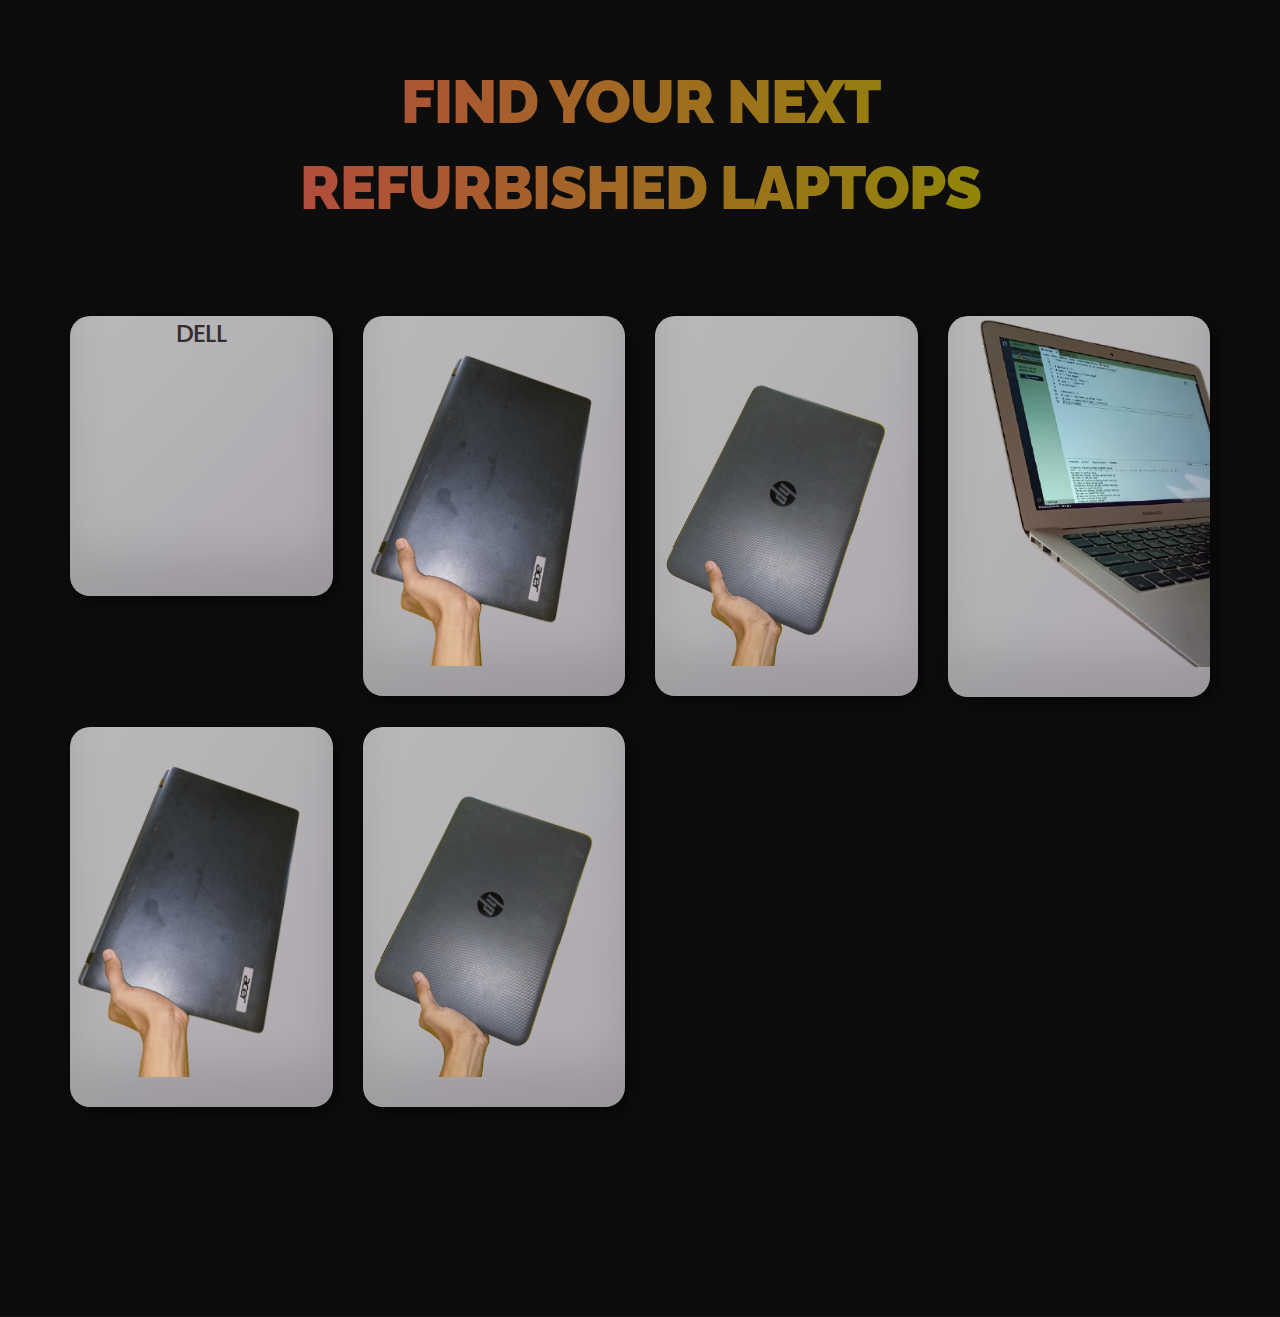
==== product catalog.html @ 1aa27f63 "product listed" ====
<!DOCTYPE html>
<html lang="en">

<head>
    <meta charset="UTF-8">
    <title>REFURBISHED LAPTOPS</title>
    <meta http-equiv="X-UA-Compatible" content="IE=edge">
    <!--enable mobile device-->
    <meta name="viewport" content="width=device-width, initial-scale=1">
    <!--fontawesome css-->
    <link rel="stylesheet" href="css/font-awesome.min.css">
    <!--bootstrap css-->
    <link rel="stylesheet" href="css/bootstrap.min.css">
    <!--animate css-->
    <link rel="stylesheet" href="css/animate-wow.css">
    <!--main css-->
    <link rel="stylesheet" href="css/productstyle.css">
    <link rel="stylesheet" href="css/style.css">
    <!--responsive css-->
    <link rel="stylesheet" href="css/responsive.css">
</head>

<body>

    <div class="page-content-product">
        <div class="main-product">
            <div class="container">
                <div class="row clearfix">
                    <div class="find-box">
                        <h1> FIND YOUR NEXT <br> REFURBISHED LAPTOPS</h1>
                    </div>
                </div>
                <div class="row clearfix">
                    <div class="col-lg-3 col-sm-6 col-md-3">
                        <a href="product1.html">
                            <div class="box-img">
                                <h2>DELL </h2>
                                <img src="images/Laptops/haseeb/thumbnail.jpg" alt="" />
                            </div>
                        </a>
                    </div>
                    <div class="col-lg-3 col-sm-6 col-md-3">
                        <a href="product2.html">
                            <div class="box-img">

                                <img src="images/Laptops/acer (1).png" alt="" />
                            </div>
                        </a>
                    </div>
                    <div class="col-lg-3 col-sm-6 col-md-3">
                        <a href="product3.html">
                            <div class="box-img">

                                <img src="images/Laptops/hp_flat .png" alt="" />
                            </div>
                        </a>
                    </div>
                    <div class="col-lg-3 col-sm-6 col-md-3">
                        <a href="product4.html">
                            <div class="box-img">

                                <img src="images/Laptops/mac/macthumbnail.png" alt="" />
                            </div>
                        </a>
                    </div>
                    <div class="col-lg-3 col-sm-6 col-md-3">
                        <a href="product5.html">
                            <div class="box-img">

                                <img src="images/Laptops/acer (1).png" alt="" />
                            </div>
                        </a>
                    </div>
                    <div class="col-lg-3 col-sm-6 col-md-3">
                        <a href="product6.html">
                            <div class="box-img">

                                <img src="images/Laptops/hp_flat .png" alt="" />
                            </div>
                        </a>
                    </div>



                </div>
            </div>
        </div>
    </div>

    <!--main js-->
    <script src="js/jquery-1.12.4.min.js"></script>
    <!--bootstrap js-->
    <script src="js/bootstrap.min.js"></script>
    <script src="js/bootstrap-select.min.js"></script>
    <script src="js/slick.min.js"></script>
    <script src="js/wow.min.js"></script>
    <!--custom js-->
    <script src="js/custom.js"></script>
</body>

</html>
---- css/productstyle.css ----
/*-------------------------------------------------------------------------------------- 
	Theme Name: Chamb - Responsive E-commerce HTML5 Template 
---------------------------------------------------------------------------------------- 
    
	1. IMPORT FILES
	2. BASE CSS 
	3. HEADER
	   - Logo
	   - Search Bar
	4. PAGE CONTENT PRODUCT 
	5. SECTION
	   - Products Exciting
	   - Start Free
	6. PRODUCT
	7. FOOTER
	   - Copyright
	8. INNER PAGE   
	   - How it Works
	   - About Us
	   - Terms Page
	   - Cooming Soon
	   - Category
	   - Profile
	   - Pricing
	   - Product Page
	   - New Layout css
	
--------------------------------------------------------------------------------------*/

/*------------------------------------------------------------- 
	1. IMPORT FILES
-------------------------------------------------------------*/

@import url('https://fonts.googleapis.com/css?family=Raleway:100,100i,200,200i,300,300i,400,400i,500,500i,600,600i,700,700i,800,800i,900,900i');

/**-- font-family: 'Raleway', sans-serif; --**/


/*------------------------------------------------------------- 
	2. BASE CSS 
-------------------------------------------------------------*/


body {
	font-family: 'Raleway', sans-serif;
	font-weight: 400;
	margin: 0px;
	overflow-x: hidden;
	padding: 0px;
}


h1,
h2,
h3,
h4,
h5 {
	margin: 0
}

h1,
h2,
h3,
h4,
h5,
h6 {
	margin: 0px;
	padding: 0px;
}

ul,
ol {
	list-style: none;
	margin: 0px;
	padding: 0px;
}

a,
a:hover,
a:focus {
	-webkit-text-decoration: none;
	-moz-text-decoration: none;
	-ms-text-decoration: none;
	-o-text-decoration: none;
	text-decoration: none;
	transition: ease all 0.5s;
}

img {
	max-width: 100%;
	height: auto;
}

input,
textarea {
	outline: none;
	border: none;
	resize: none;
}


/*------------------------------------------------------------- 
	2. HEADER 
-------------------------------------------------------------*/



/*== Logo ==*/




/*------------------------------------------------------------- 
	4. PAGE CONTENT PRODUCT
-------------------------------------------------------------*/



.main-product {
	
	
	
	background-image:linear-gradient(to bottom right, #0e0d0d, #0c0c0c);
	
	padding-bottom: 180px;
	background-position: center center;
}

.find-box {
	max-width: 780px;
	margin: 0 auto;
	width: 100%;
	padding: 60px 0px 45px 0px;
}

.find-box h1 {
	font-family: 'Raleway', sans-serif;
	font-weight: 900;
	background: linear-gradient(to right, #FB6356 0%, #c4c002 100%);
	-webkit-background-clip: text;
	-webkit-text-fill-color: transparent;
	font-size: 60px;
	text-align:center;
	padding-bottom: 10px;
	opacity:70%;
	
	
}





.form-sh input {
	background: none;
	border: none;
	border-bottom: 1px solid #ffffff;
	width: 100%;
	min-height: 55px;
	color: #fff;
	font-size: 22px;
	font-weight: 300;
}

.form-sh input::-webkit-input-placeholder {
	/* Chrome */
	color: #ffffff;
}

.form-sh input:-ms-input-placeholder {
	/* IE 10+ */
	color: #ffffff;
}

.form-sh input::-moz-placeholder {
	/* Firefox 19+ */
	color: #ffffff;
	opacity: 1;
}

.form-sh input:-moz-placeholder {
	/* Firefox 4 - 18 */
	color: #ffffff;
	opacity: 1;
}

.form-sh .bootstrap-select:not([class*="col-"]):not([class*="form-control"]):not(.input-group-btn) {
	width: 100%;
}

.form-sh .btn-default {
	background-color: transparent;
	border: none;
	border-bottom: 1px solid #fff;
	border-radius: 0px;
	color: #fff;
	font-size: 22px;
	font-weight: 300;
	min-height: 55px;
}

.form-sh .open>.dropdown-toggle.btn-default:hover {
	background-color: transparent;
	color: #ffffff;
}

.form-sh .bootstrap-select .dropdown-toggle:focus {
	border: none;
	border-bottom: 1px solid #fff;
	outline: none !important;
}

.btn-group.open .dropdown-toggle {
	box-shadow: none;
}

.form-sh .btn-default.active,
.form-sh .btn-default:active,
.form-sh .open>.dropdown-toggle.btn-default {
	background-color: transparent;
	color: #fff;
}

.form-sh .dropup .dropdown-menu,
.form-sh .navbar-fixed-bottom .dropdown .dropdown-menu {
	margin: 0px;
	border-radius: 0px;
}

.form-sh .dropdown-menu {
	margin: 0px;
	border-radius: 0px;
}

.form-sh a.btn {
	background: #1d99ff;
	color: #ffffff;
	min-height: 55px;
	width: 100%;
	line-height: 38px;
	font-size: 22px;
	font-weight: 500;
	border-radius: 3px;
}

.form-sh a.btn:hover {
	color: #fff;
	background-color: #007dea;
	border-color: #0077e0;
}

.form-sh .bootstrap-select.btn-group .dropdown-menu {
	background: #09294c;
	padding: 0px;
}

.form-sh .bootstrap-select.btn-group .dropdown-menu li a {
	color: #fff;
	padding: 10px 15px;
}

.form-sh .bootstrap-select.btn-group .dropdown-menu li a:hover,
.form-sh .bootstrap-select.btn-group .dropdown-menu li a:focus {
	background: #1d99ff;
}

.product-sh p {
	clear: both;
	margin: 0px;
	text-align: center;
	padding-top: 30px;
	color: #ddd;
	font-size: 16px;
}

.product-sh p a {
	color: #007dea;
}

.product-sh p a:hover,
.product-sh p a:focus {
	color: #007dea;
}

.box-img {
	background-image:linear-gradient(to bottom right, #b9b9b9, #ada8af );
	text-align: center;
	padding-bottom: 30px;
	min-height: 280px;
	margin-bottom: 30px;
	position: relative;
	border-radius: 20px;
	transition: ease all 0.5s;
	box-shadow:  inset 0 -3em 3em rgba(0,0,0,0.1),
	
	0.3em 0.3em 1em rgba(0,0,0,0.5);
	
}

.box-img h4 {
	color: #fff;
	padding-top: 35px;
	padding-bottom: 30px;
	font-size: 30px;
	font-weight: 500;
	transition: all 0.3s ease 0s;
	letter-spacing: 0px;
}

.box-img:hover {
	cursor: pointer;
	transform: scale(1.09);
	background: #ffffff;
}

.food {
	position: absolute;
	right: 0px;
	top: 40%;
}

.categories_link {
	text-align: center;
	clear: both;
}

.categories_link a {
	color: #fff;
	font-size: 22px;
	font-weight: 300;
}

.categories_link a:hover {
	color: #1d99ff;
}

/*------------------------------------------------------------- 
	5. SECTION
-------------------------------------------------------------*/

/*-- Products Exciting --*/




/*------------------------------------------------------------- 
	6. PRODUCT
-------------------------------------------------------------*/

.products {
	padding: 40px 0px 60px 0px;
	background: #fff;
	position: relative;
}



.main-products h2 {
	font-weight: 700;
	font-family: 'Raleway', sans-serif;
	color: #09294c;
	
	font-size: 14px;
	text-align: center;
}

.slick-slide {
	-webkit-transform: scale(1);
	transform: scale(1);
	-webkit-transition: 0.3s ease-in-out all;
	transition: 0.3s ease-in-out all;
}

.switch {
	background: #000;
}

.slider {
	margin: 0 auto;
	position: relative;
}

.prod-box {
	border: 1px solid #e7e7e7;
	background: #fff;
	padding: 12px;
	margin: 0px 15px;
}

.prod-i img {
	width: 100%;
}

.left-ti {
	float: left;
}

.dit-t {
	padding: 7px 0px;
}

.dit-t h4 {
	font-size: 15px;
	font-family: 'Raleway', sans-serif;
	font-weight: 600;
	color: #333333;
	margin-bottom: 3px;
	margin-top: 3px;
}

.dit-t p {
	font-size: 12px;
	font-family: 'Raleway', sans-serif;
	font-weight: 300;
	color: #acacac;
	margin: 0px;
}

.dit-t p span {
	color: #2da0ff;
}

.dit-t a {
	background: #ffffff;
	border: 1px solid #ccd4da;
	border-radius: 2px;
	color: #09294c;
	font-size: 13px;
	font-family: 'Raleway', sans-serif;
	font-weight: 700;
	float: right;
	padding: 6px 15px;
}

.dit-btn a {
	background: #ffffff;
	border: 1px solid #ccd4da;
	border-radius: 2px;
	color: #a5a5a5;
	font-size: 11px;
	font-family: 'Raleway', sans-serif;
	font-weight: 300;
	padding: 6px 15px;
}

.dit-btn a:hover {
	color: #1c95fd;
}

.wis {
	float: left;
}

.thi {
	float: right;
}

.dit-btn {
	padding-top: 10px;
}

.dit-btn a i {
	padding-right: 6px;
}

.product-slidr .slider .slick-prev {
	display: none;
}

.product-slidr .slider .slick-next {
	display: none;
}

/*------------------------------------------------------------- 
	7. FOOTER
-------------------------------------------------------------*/


/*-- Copyright --*/

/*------------------------------------------------------------- 
	8. INNER PAGE 
-------------------------------------------------------------*/



/*-- Category --*/

.furniture-box {
	background: #f4f9fd;
}

.furniture-main h2 {
	color: #333333;
	font-size: 31px;
	font-weight: 400;
	padding: 20px 0px;
	padding-left: 15px;
}



.furniture-left h3 {
	font-size: 11px;
	color: #333333;
	font-weight: 700;
	text-transform: uppercase;
	padding-bottom: 25px;
}

.furniture-right {
	margin-top: 15px;
}

.furniture-right h3 {
	font-size: 14px;
	color: #fff;
	font-weight: 500;
	text-transform: none;
	padding: 15px 25px;
	margin-bottom: 10px;
	box-shadow: 0 6px 10px -5px rgba(0, 0, 0, 0.1);
	background: #09294c;
}

.by-box .ui-state-default,
.by-box .ui-widget-content .ui-state-default,
.by-box .ui-widget-header .ui-state-default,
.by-box .ui-button,
html .ui-button.ui-state-disabled:hover,
html .ui-button.ui-state-disabled:active {
	background: #09294c;
	border: 1px solid #09294c;
	border-radius: 50%;
}

.by-box .ui-slider-horizontal .ui-slider-range {
	background: #123a67;
}

.by-box .ui-widget.ui-widget-content {
	background: #ffffff;
	-webkit-box-shadow: 0 0px 8px 3px rgba(0, 0, 0, 0.1);
	box-shadow: 0 0px 8px 3px rgba(0, 0, 0, 0.1);
	border: none;
	border-radius: 25px;
}

.by-box h5 {
	font-size: 13px;
	color: #333;
	padding-bottom: 15px;
}

.by-box p {
	color: #7a7a7b;
	padding: 5px 0px;
	margin: 0px;
}

.by-box p input {
	width: 100%;
	text-align: center;
	padding: 10px 0;
}


.by-com h5 {
	font-size: 13px;
	color: #333;
	padding-bottom: 15px;
}

.list-b {
	background: #ffffff;
	-webkit-box-shadow: 0 6px 10px -5px rgba(0, 0, 0, 0.1);
	box-shadow: 0 6px 10px -5px rgba(0, 0, 0, 0.1);
}

#boxscroll {
	padding: 12px 10px;
	height: 280px;
	width: 100%;
	border: none;
	overflow: auto;
	margin-bottom: 20px;
}

[type="checkbox"]:not(:checked),
[type="checkbox"]:checked {
	position: absolute;
	left: -9999px;
	opacity: 0;
}

[type="checkbox"].filled-in:checked.chk-col-blue+label:after {
	border: 1px solid #dfdfdf;
	background-color: transparent;
}

[type="checkbox"]:checked.chk-col-blue+label:before {
	border-right: 2px solid #df4c18;
	border-bottom: 2px solid #df4c18;
}

[type="checkbox"].filled-in:checked+label:before {
	border-right: 2px solid #3bb076 !important;
	border-bottom: 2px solid #3bb076 !important;
}

[type="checkbox"]+label {
	padding-left: 26px;
	line-height: 28px;
	font-size: 13px;
	font-weight: normal;
	position: relative;
	font-weight: 500;
	margin: 5px 10px;
}

[type="checkbox"].filled-in:not(:checked)+label:after {
	height: 18px;
	width: 18px;
	background-color: transparent;
	border: 1px solid #999999;
	top: 0px;
	z-index: 0;
}

[type="checkbox"].filled-in:checked+label:after {
	top: 0;
	width: 18px;
	height: 18px;
	border: 2px solid #f44336;
	background-color: #f44336;
	z-index: 0;
}

[type="checkbox"].filled-in:checked+label:before {
	top: 0;
	left: 0px;
	width: 8px;
	height: 12px;
}

[type="checkbox"]:checked+label:before {
	top: -4px;
	left: -2px;
	width: 11px;
	height: 19px;
}

[type="checkbox"]:indeterminate+label:before {
	top: -11px;
	left: -12px;
	width: 10px;
	height: 22px;
	border-top: none;
	border-left: none;
	border-right: 1px solid #f44336;
	border-bottom: none;
	-webkit-transform: rotate(90deg);
	transform: rotate(90deg);
	-webkit-backface-visibility: hidden;
	backface-visibility: hidden;
	-webkit-transform-origin: 100% 100%;
	transform-origin: 100% 100%;
}

[type="checkbox"]:indeterminate:disabled+label:before {
	border-right: 2px solid rgba(0, 0, 0, 0.26);
	background-color: transparent;
}

[type="checkbox"].filled-in+label:after {
	border-radius: 2px;
}

[type="checkbox"].filled-in+label:before,
[type="checkbox"].filled-in+label:after {
	content: '';
	left: 0;
	position: absolute;
	/* .1s delay is for check animation */
	transition: border .25s, background-color .25s, width .20s .1s, height .20s .1s, top .20s .1s, left .20s .1s;
	z-index: 1;
}

[type="checkbox"].filled-in:not(:checked)+label:before {
	width: 0;
	height: 0;
	border: 3px solid transparent;
	left: 6px;
	top: 10px;
	-webkit-transform: rotateZ(37deg);
	transform: rotateZ(37deg);
	-webkit-transform-origin: 20% 40%;
	transform-origin: 100% 100%;
}

[type="checkbox"].filled-in:not(:checked)+label:after {
	height: 15px;
	width: 15px;
	background-color: transparent;
	border: 1px solid #dfdfdf;
	top: 5px;
	z-index: 0;
}

[type="checkbox"].filled-in:checked+label:before {
	top: 5px;
	left: 1px;
	width: 8px;
	height: 13px;
	border-top: 2px solid transparent;
	border-left: 2px solid transparent;
	border-right: 2px solid #3bb076;
	border-bottom: 2px solid #3bb076;
	-webkit-transform: rotateZ(37deg);
	transform: rotateZ(37deg);
	-webkit-transform-origin: 100% 100%;
	transform-origin: 100% 100%;
}

[type="checkbox"].filled-in:checked+label:after {
	top: 5px;
	width: 15px;
	height: 15px;
	border: 1px solid #f44336;
	background-color: #f44336;
	z-index: 0;
}

[type="checkbox"].filled-in.tabbed:focus+label:after {
	border-radius: 2px;
	border-color: #5a5a5a;
	background-color: rgba(0, 0, 0, 0.1);
}

[type="checkbox"].filled-in.tabbed:checked:focus+label:after {
	border-radius: 2px;
	background-color: #f44336;
	border-color: #f44336;
}

[type="checkbox"].filled-in:disabled:not(:checked)+label:before {
	background-color: transparent;
	border: 2px solid transparent;
}

[type="checkbox"].filled-in:disabled:not(:checked)+label:after {
	border-color: transparent;
	background-color: #BDBDBD;
}

[type="checkbox"].filled-in:disabled:checked+label:before {
	background-color: transparent;
}

[type="checkbox"].filled-in:disabled:checked+label:after {
	background-color: #BDBDBD;
	border-color: #BDBDBD;
}


.left-list-f .panel-title>a::before {
	display: none;
}

.left-list-f .panel-default>.panel-heading {
	background-color: transparent;
	border: none;
}

.left-list-f .panel-default {
	background: #f4f9fd;
	border: none;
	box-shadow: none;
}

.left-list-f .panel-group .panel+.panel {
	margin: 0px;
}

.left-list-f .panel-title {
	font-size: 13px;
}

.right-list-f {
	padding: 0px;
}

.right-list-f ul {
	margin: 0px;
	padding: 0px;
}

.right-list-f ul li {
	background: #ffffff;
	-webkit-box-shadow: 0 6px 10px -5px rgba(0, 0, 0, 0.1);
	box-shadow: 0 6px 10px -5px rgba(0, 0, 0, 0.1);
	padding: 10px;
	margin-bottom: 20px;
}

.right-list-f ul li a {
	color: #333;
	font-size: 15px;
}

.right-list-f ul li a img {
	margin-right: 5px;
	margin-left: 5px;
}

.furniture-middle {
	padding: 12px 0px;
}

.big-dit-b {
	background: #fff;
}

.left-big h3 {
	font-size: 13px;
	font-family: 'Raleway', sans-serif;
	font-weight: 700;
	color: #333333;
	padding-top: 12px;
}

.left-big p {
	font-size: 12px;
	font-family: 'Raleway', sans-serif;
	font-weight: 400;
	color: #acacac;
	margin: 5px 0 0 0;
	padding-bottom: 25px;
}

.left-big p span {
	color: #2da0ff;
}

.prod-btn a {
	background: #ffffff;
	border: 1px solid #ccd4da;
	border-radius: 2px;
	color: #a5a5a5;
	font-size: 12px;
	font-family: 'Raleway', sans-serif;
	font-weight: 500;
	padding: 6px 12px;
	display: inline-block;
	margin-right: 8px;
}

.prod-btn a:hover {
	color: #1c95fd;
}

.prod-btn p {
	display: inline-block;
	margin-right: 0px;
	padding-bottom: 0px;
}

.big-dit-b .col-md-6 {
	padding: 0px;
}

.tight-btn-b {
	width: 100%;
	padding: 12px 0px;
}

.tight-btn-b a {
	background: #ffffff;
	border: 1px solid #ccd4da;
	border-radius: 2px;
	color: #09294c;
	font-size: 13px;
	font-family: 'Raleway', sans-serif;
	font-weight: 700;
	float: right;
	padding: 6px 25px;
}

.tight-btn-b .view-btn {
	float: right !important;
	background: #26ca97 !important;
	border: 1px solid #1fb587 !important;
	color: #ffffff;
	margin-left: 13px;
	padding: 6px 15px;
}

.like-list {
	padding: 12px 0px;
	float: right;
}



.like-list ul li {
	float: left;
	margin-right: -6px;
	position: relative;
	z-index: 2;
}

.im-b {
	width: 28px;
	border-radius: 50%;
	border: 2px solid #fff;
}

.im-b img {
	border-radius: 50%;
}

.im-b i {
	color: #c5c6ce;
}

.like-list ul li:last-child .im-b {
	border: none;
	text-align: center;
	height: 26px;
	width: 26px;
	line-height: 26px;
}

.big-box {
	padding: 12px;
	-webkit-box-shadow: 0 6px 10px -5px rgba(0, 0, 0, 0.1);
	box-shadow: 0 6px 10px -5px rgba(0, 0, 0, 0.1);
	background: #fff;
}

.small-box-c {
	-webkit-box-shadow: 0 6px 10px -5px rgba(0, 0, 0, 0.1);
	box-shadow: 0 6px 10px -5px rgba(0, 0, 0, 0.1);
	background: #fff;
	padding: 12px;
}

.small-img-b img {
	width: 100%;
}

.cat-pd {
	padding: 20px 0px;
}

.small-box-c .prod-btn a {
	margin-right: 5px;
	padding: 6px 6px;
}

.small-box-c .prod-btn a:hover {
	color: #1c95fd;
}

.small-box-c .prod-btn p {
	color: #a5a5a5;
	font-size: 12px;
}

.small-box-c .prod-btn {
	padding-top: 15px;
}

.sk-wave {
	margin: 40px auto;
	width: 50px;
	height: 40px;
	text-align: center;
	font-size: 10px;
}

.sk-wave .sk-rect {
	background-color: #113053;
	height: 100%;
	width: 6px;
	display: inline-block;
	-webkit-animation: sk-waveStretchDelay 1.2s infinite ease-in-out;
	animation: sk-waveStretchDelay 1.2s infinite ease-in-out;
}

.sk-wave .sk-rect1 {
	-webkit-animation-delay: -1.2s;
	animation-delay: -1.2s;
}

.sk-wave .sk-rect2 {
	-webkit-animation-delay: -1.1s;
	animation-delay: -1.1s;
}

.sk-wave .sk-rect3 {
	-webkit-animation-delay: -1s;
	animation-delay: -1s;
}

.sk-wave .sk-rect4 {
	-webkit-animation-delay: -0.9s;
	animation-delay: -0.9s;
}

.sk-wave .sk-rect5 {
	-webkit-animation-delay: -0.8s;
	animation-delay: -0.8s;
}

@-webkit-keyframes sk-waveStretchDelay {
	0%,
	40%,
	100% {
		-webkit-transform: scaleY(0.4);
		transform: scaleY(0.4);
	}
	20% {
		-webkit-transform: scaleY(1);
		transform: scaleY(1);
	}
}

@keyframes sk-waveStretchDelay {
	0%,
	40%,
	100% {
		-webkit-transform: scaleY(0.4);
		transform: scaleY(0.4);
	}
	20% {
		-webkit-transform: scaleY(1);
		transform: scaleY(1);
	}
}

.loding-box {
	clear: both;
	padding: 25px 0px;
	text-align: center;
}

.loding-box a {
	margin: 0px;
	padding: 0px;
	display: inline-block;
}

.loding-box a .sk-wave {
	float: left;
	margin: 10px auto;
}

.loding-box a span {
	float: left;
	padding: 18px 10px;
	font-size: 13px;
	color: #646565;
	font-weight: 400;
}

/*-- Profile --*/

.profile-b {
	position: relative;
}

.profile-b img {
	width: 100%;
}

.profile-b::before {
	content: "";
	position: absolute;
	/* Permalink - use to edit and share this gradient: http://colorzilla.com/gradient-editor/#ffffff+0,000000+100&0+0,1+100 */
	background: -moz-linear-gradient(top, rgba(255, 255, 255, 0) 0%, rgba(0, 0, 0, 1) 100%);
	/* FF3.6-15 */
	background: -webkit-linear-gradient(top, rgba(255, 255, 255, 0) 0%, rgba(0, 0, 0, 1) 100%);
	/* Chrome10-25,Safari5.1-6 */
	background: linear-gradient(to bottom, rgba(255, 255, 255, 0) 0%, rgba(0, 0, 0, 1) 100%);
	/* W3C, IE10+, FF16+, Chrome26+, Opera12+, Safari7+ */
	filter: progid:DXImageTransform.Microsoft.gradient( startColorstr='#00ffffff', endColorstr='#000000', GradientType=0);
	/* IE6-9 */
	height: 180px;
	bottom: 0px;
	left: 0px;
	width: 100%;
	opacity: 0.5;
}

.dit-p {
	width: 100%;
	position: absolute;
	bottom: 0px;
}

.profile-left-b {
	float: left;
	padding-bottom: 21px;
}

.profile-left-b ul {
	margin: 0px;
	padding: 0px;
}

.profile-left-b ul li {
	display: inline-block;
	border-right: 1px solid #fff;
	padding: 0px 5px;
}

.profile-left-b ul li a {
	font-size: 17px;
	font-weight: 400;
	color: #fff;
}

.profile-left-b ul li:last-child {
	border: none;
}

.profile-right-b {
	float: right;
	padding-bottom: 21px;
}

.profile-right-b a.vi-btn {
	background: #fff;
	color: #333333;
	border-radius: 2px;
	font-size: 13px;
	font-weight: 700;
	padding: 9px 25px;
	display: inline-block;
}

.profile-right-b a.fo-btn {
	background: #1f95ff;
	color: #fff;
	border-radius: 2px;
	font-size: 13px;
	font-weight: 700;
	padding: 9px 25px;
	display: inline-block;
	margin-left: 20px;
}



.profile-pro-left {
	margin-top: -88px;
}

.left-profile-box-m {
	margin-left: 15px;
}

.pr {
	padding-right: 0px;
}

.left-profile-box-m h3 {
	font-size: 16px;
	font-weight: 700;
	padding-top: 10px;
	padding-bottom: 8px;
	float: left;
}

.check-box {
	position: relative;
	display: inline-block;
	width: 20px;
	height: 20px;
	background: #27cb98;
	border-radius: 50%;
	margin: 9px 5px;
	-webkit-box-shadow: 0 2px 10px 0px rgba(0, 0, 0, 0.1);
	box-shadow: 0 2px 10px 0px rgba(0, 0, 0, 0.1);
}

.check-box::before {
	top: 2px;
	left: 2px;
	width: 8px;
	height: 13px;
	border-top: 2px solid transparent;
	border-left: 2px solid transparent;
	border-right: 2px solid #fff !important;
	border-bottom: 2px solid #fff !important;
	-webkit-transform: rotateZ(37deg);
	transform: rotateZ(37deg);
	-webkit-transform-origin: 100% 100%;
	transform-origin: 100% 100%;
	position: absolute;
	content: "";
}

.left-profile-box-m p {
	font-size: 13px;
	color: #979797;
	margin: 0px;
	padding-bottom: 17px;
	display: inline-block;
}

.left-profile-box-m p img {
	margin-right: 10px;
}

.left-profile-box-m a {
	background: #1f95ff;
	color: #fff;
	font-size: 14px;
	font-weight: 700;
	padding: 12px 6px;
	border-radius: 2px;
	margin-bottom: 19px;
	display: block;
	text-align: center;
	clear: both;
}

.pro-img {
	background: #fff;
	padding: 8px;
	border-radius: 2px;
	-webkit-box-shadow: 0 6px 10px -5px rgba(0, 0, 0, 0.1);
	box-shadow: 0 6px 10px -5px rgba(0, 0, 0, 0.1);
}

.profile-pro-right {
	padding-top: 10px;
}

.profile-pro-right .panel-default {
	background-color: transparent;
	margin: 0px;
}

.profile-pro-right .panel-default>.panel-heading {
	background-color: transparent;
	border: none;
	padding: 0px;
}

.profile-pro-right .panel-default>.panel-heading {
	margin-bottom: 15px;
}

.profile-pro-right .nav>li>a:focus,
.nav>li>a:hover {
	background-color: transparent;
	border: none;
}

.profile-pro-right .nav-tabs>li>a {
	font-size: 16px;
	font-weight: 400;
	color: #353334;
	border: none;
	border-bottom: 2px solid transparent;
	margin: 0px;
	border-radius: 0px;
	padding: 10px 0px;
}

.profile-pro-right .nav-tabs>li>a span {
	color: #1f96fe;
}

.profile-pro-right .nav-tabs>li {
	margin: 0px;
	margin: 0px 10px;
}

.profile-pro-right .nav-tabs>li.active>a,
.profile-pro-right .nav-tabs>li.active>a:focus,
.profile-pro-right .nav-tabs>li.active>a:hover {
	border: none;
	border-bottom: 2px solid #c6c6c6;
	font-weight: 700;
	color: #333333;
}

.profile-pro-right .nav-tabs {
	border-bottom: none;
}



.profile-pro-right .panel-default .panel-body {
	padding: 15px 6px;
}

.product-box-main .small-box-c {
	margin-bottom: 20px;
}

.product-box-main .small-box-c .prod-btn a:hover {
	color: #1c95fd;
}

.about-box h2 {
	color: #333;
	font-size: 28px;
	font-weight: 400;
	line-height: 56px;
	margin-bottom: 40px;
}

.about-box p {
	color: #333;
	font-size: 16px;
	font-weight: 400;
	line-height: 32px;
	margin-bottom: 40px;
}

/*-- Pricing --*/

/*-- Product Page --*/

.product-page {
	padding-bottom: 0px;
}

.product-page-main {
	background: #797979;
}

.prod-page-title {
	padding: 20px 0px;
}

.prod-page-title h2 {
	font-size: 25px;
	font-weight: 400;
	color: #333333;
	padding-bottom: 12px;
}

.prod-page-title p {
	margin: 0px;
	font-size: 13px;
	color: #ababab;
}

.prod-page-title p span {
	color: #3ba2ff;
}

.prod-page {
	margin-left: 0px;
}

.prod-page a {
	background: #d8d6d6;
	color: #333333;
	-webkit-box-shadow: 0 6px 10px -5px rgba(0, 0, 0, 0.1);
	box-shadow: 0 6px 10px -5px rgba(0, 0, 0, 0.1);
	border-radius: 10px;
	clear: both;
	text-align: center;
	
}

.md-prod-page {
	-webkit-box-shadow: 0 6px 10px -5px rgba(0, 0, 0, 0.1);
	box-shadow: 0 6px 10px -5px rgba(0, 0, 0, 0.1);
}

.md-prod-page-in {
	padding: 11px;
	background: #fff;
	border-bottom: 1px solid #f5f5f5;
}

img {
	width:  100%;
}


.preview {
	display: -webkit-box;
	display: -webkit-flex;
	display: -ms-flexbox;
	display:flex;
	-webkit-box-orient: vertical;
	-webkit-box-direction:normal;
	-webkit-flex-direction: column;
	-ms-flex-direction: column;
	flex-direction: column;
	
}

@media screen and (max-width: 996px) {
	.preview {
		margin-bottom: 20px;
	}
}

.preview-pic {
	-webkit-box-flex: 1;
	-webkit-flex-grow: 1;
	-ms-flex-positive: 1;
	flex-grow: 1;
	

}

.preview-thumbnail.nav-tabs {
	border: none;
	margin-top: 15px;
}

.preview-thumbnail.nav-tabs li {
	width: 24%;
	margin: 0 0.5%;
}

.preview-thumbnail.nav-tabs li img {
	max-width: 100%;
	display: block;
}

.preview-thumbnail.nav-tabs li a {
	padding: 0;
	margin: 0;
	border-radius: 2px;
	border: 3px solid #ddd;
}

.preview-thumbnail.nav-tabs li:last-of-type {
	margin-right: 0;
}

.tab-content {
	overflow: hidden;
}

.preview-pic.tab-content {
	border: 3px solid #ddd;
	width: 99%;
	margin: 0.5%;
}

.tab-content img {
	width: 100%;
	-webkit-animation-name: opacity;
	animation-name: opacity;
	-webkit-animation-duration: .3s;
	animation-duration: .3s;
}

.preview-thumbnail.nav-tabs li.active a {
	border: 3px solid #860065;
}

.btn-dit-list {
	padding-top: 30px;
}

.left-dit-p {
	float: left;
}

.right-dit-p {
	float: right;
}

.left-dit-p p {
	font-size: 11px;
	font-family: 'Raleway', sans-serif;
	font-weight: 300;
	color: #acacac;
	margin: 0px;
}

.right-dit-p .like-list {
	padding: 2px 0px;
}

.description-box {
	padding-top: 22px;
	padding-left: 11px;
	padding-right: 11px;
	padding-bottom: 10px;
	background: #fff;
}

.description-box h4 {
	font-size: 15px;
	font-weight: 700;
	padding-bottom: 10px;
}

.description-box p {
	margin-bottom: 0px;
	font-size: 14px;
	color: #626262;
	line-height: 24px;
}

.dex-a {
	padding-bottom: 25px;
}

.description-box h5 {
	font-size: 13px;
	font-weight: 700;
	padding-bottom: 0px;
	line-height: 34px;
	color: #585858;
	border-right: 1px solid #eeeeee;
}

.spe-a {
	padding-bottom: 25px;
}

.spe-a ul {
	margin: 0px;
	padding: 0px;
}

.spe-a ul li p {
	line-height: 34px;
}

.spe-a ul li {
	border-bottom: 1px solid #eeeeee;
}

.spe-a ul li .col-md-4 {
	padding-left: 0px;
}

.similar-box {
	padding: 40px 0px;
}

.similar-box h2 {
	font-size: 18px;
	color: #343331;
	font-weight: 700;
}

.price-box-right h4 {
	font-size: 16px;
	color: #333333;
	padding-bottom: 10px;
}

.price-box-right h3 {
	font-weight: 700;
	font-size: 21px;
	color: #092749;
	padding-bottom: 16px;
}

.price-box-right h3 span {
	font-size: 14px;
	font-weight: 400;
}

.price-box-right p {
	margin: 0px;
	padding-bottom: 6px;
	font-size: 12px;
}

.price-box-right {
	-webkit-box-shadow: 0 6px 10px -5px rgba(0, 0, 0, 0.1);
	box-shadow: 0 6px 10px -5px rgba(0, 0, 0, 0.1);
	padding: 23px;
	background: #fff;
}

.price-box-right .select2-container--default .select2-selection--single {
	border: 1px solid #dde1e0;
	height: auto;
	min-height: 30px;
}

.price-box-right .select2-container--default .select2-selection--single .select2-selection__arrow {
	border: 1px solid #bdc1c2;
	height: 28px;
	top: 4px;
	right: 5px;
	width: 12px;
}

.price-box-right .select2-container--default .select2-selection--single .select2-selection__arrow b {
	border-width: 4px 3px 0 3px;
	margin-left: -3px;
}

.price-box-right .select2-container--default.select2-container--open .select2-selection--single .select2-selection__arrow b {
	border-width: 0 3px 4px 3px;
	margin-left: -3px;
}

.price-box-right .select2-container--default .select2-selection--single .select2-selection__rendered {
	min-height: 35px;
	line-height: 32px;
}

.price-box-right .select2-container {
	width: 100%;
}

.price-box-right a {
	/* Permalink - use to edit and share this gradient: http://colorzilla.com/gradient-editor/#00cb96+0,00be8e+100 */
	background: #00cb96;
	/* Old browsers */
	background: -moz-linear-gradient(top, #00cb96 0%, #00be8e 100%);
	/* FF3.6-15 */
	background: -webkit-linear-gradient(top, #00cb96 0%, #00be8e 100%);
	/* Chrome10-25,Safari5.1-6 */
	background: linear-gradient(to bottom, #00cb96 0%, #00be8e 100%);
	/* W3C, IE10+, FF16+, Chrome26+, Opera12+, Safari7+ */
	filter: progid:DXImageTransform.Microsoft.gradient( startColorstr='#00cb96', endColorstr='#00be8e', GradientType=0);
	/* IE6-9 */
	color: #fff;
	font-size: 15px;
	font-weight: 700;
	border: 1px solid #01b888;
	padding: 12px 0px;
	display: block;
	margin-top: 18px;
	border-radius: 3px;
	text-align: center;
}

.price-box-right h5 {
	color: #5a5a5a;
	font-size: 14px;
	padding-top: 14px;
	padding-bottom: 35px;
}

.price-box-right ul {
	width: 150px;
}

.price-box-right ul li {
	overflow: auto;
}

.price-box-right ul li p {
	float: left;
	margin: 0px;
	padding: 0px;
	color: #333333;
}

.price-box-right ul li span {
	float: right;
	font-weight: 700;
	color: #333333;
}

/*-- New Layout css --*/

.start-free-box div.container {
	position: relative;
}

.bg_img_left {
	background-position: 142% center;
	background-size: auto 100%;
	background-repeat: no-repeat;
	padding: 0;
	position: absolute;
	right: -45%;
}

.bg_img_right {
	background-position: 142% center;
	background-size: auto 100%;
	background-repeat: no-repeat;
	padding: 0;
	position: absolute;
	left: -45%;
}

.bg_img_left img,
.bg_img_right img {
	width: 100%;
}
---- css/style.css ----
/*

Er.Suheb

https://www.linkedin.com/in/er-suheb-3b9824214/

*/  
  @import url('https://fonts.googleapis.com/css?family=Poppins:400,500,600');

  body {
    background: #ffffff;
    font-family: 'Poppins', sans-serif;
    overflow-x: hidden;
  }


  /*---------------------------------------
     TYPOGRAPHY              
  -----------------------------------------*/

  h1,h2,h3,h4,h5,h6 {
    font-weight: 300;
    line-height: inherit;
    letter-spacing: -1px;
    
  }
  

  h1 {
    color: #292929;
    font-size: 2em;
    margin-bottom: 30px;
    font-weight: 600;
    
  }
  h5{
    color: #e2c72c;
    font-size: 3em;
    font-weight: 700;
    padding-top: 0px;
  }
  

  h2 {
    color: #352e2e;
    font-size: 1.8em;
    font-weight: 500;
    
    
  }

  h3 {
    color: #505050;
    font-size: 1.5em;
    font-weight: 500;
    margin-bottom: 100px;
    
  }

  h4 {
    color: #696969;
    font-size: 18px;
    line-height: normal;
  }

  p {
    color: #757575;
    font-size: 14px;
    font-weight: normal;
    line-height: 25px;
  }

  strong {
    font-weight: 500;
  }


  /*---------------------------------------
     GENERAL               
  -----------------------------------------*/

  * {
    -webkit-box-sizing: border-box;
    -moz-box-sizing: border-box;
    box-sizing: border-box;
  }

  *:before,
  *:after {
    -webkit-box-sizing: border-box;
    -moz-box-sizing: border-box;
    box-sizing: border-box;
  }

  a {
    color: #252525;
    font-weight: normal;
    -webkit-transition: 0.5s;
    transition: 0.5s;
    text-decoration: none !important;
  }

  a:hover, a:active, a:focus {
    color: #b63f3f;
    outline: none;
  }

  .section-title {
    margin-bottom: 60px;
  }

  .section-title h2 {
    margin-top: 0;
    margin-bottom: 10px;
    line-height: 0;
  }

  .section-title .line-bar {
    color: #d9d9d9;
    display: block;
    font-size: 5em;
    line-height: 0;
  }

  .section-btn {
    background: #ce3232;
    border: 0;
    border-radius: 100px;
    color: #ffffff;
    cursor: pointer;
    font-size: inherit;
    font-weight:600;
    padding: 10px 15px;
    -webkit-transition: 0.5s;
    transition: 0.5s;
  }

  .section-btn:hover,
  .section-btn:focus {
    background: #5D5DAC;  /* fallback for old browsers */
    background: -webkit-linear-gradient(to right, #EE3B60, #313164);  /* Chrome 10-25, Safari 5.1-6 */
    background: linear-gradient(to right, #EE3B60, #5D5DAC); /* W3C, IE 10+/ Edge, Firefox 16+, Chrome 26+, Opera 12+, Safari 7+ */
    border-color: transparent;
    color: #393939;
  }

  .overlay {
    background: #5D5DAC;  /* fallback for old browsers */
    background: -webkit-linear-gradient(to right, #EE3B60, #5D5DAC);  /* Chrome 10-25, Safari 5.1-6 */
    background: linear-gradient(to right, #EE3B60, #5D5DAC); /* W3C, IE 10+/ Edge, Firefox 16+, Chrome 26+, Opera 12+, Safari 7+ */
    opacity: 0.95;
    position: absolute;
    width: 100%;
    height: 1000%;
    top: 0;
    right: 0;
    left: 0;
  }
 

  section {
    padding-top: 80px;
    padding-bottom: 80px;
    text-align: center;
  }


  /*---------------------------------------
       PRE LOADER              
  -----------------------------------------*/

  .preloader {
    position: fixed;
    top: 0;
    left: 0;
    width: 100%;
    height: 100%;
    z-index: 99999;
    display: flex;
    flex-flow: row nowrap;
    justify-content: center;
    align-items: center;
    background: none repeat scroll 0 0 #ffffff;
  }

  .spinner {
    border: 1px solid transparent;
    border-radius: 3px;
    position: relative;
  }

  .spinner:before {
    content: '';
    box-sizing: border-box;
    position: absolute;
    top: 50%;
    left: 50%;
    width: 45px;
    height: 45px;
    margin-top: -10px;
    margin-left: -10px;
    border-radius: 50%;
    border: 1px solid #575757;
    border-top-color: #ffffff;
    animation: spinner .9s linear infinite;
  }

  @-webkit-@keyframes spinner {
    to {transform: rotate(360deg);}
  }

  @keyframes spinner {
    to {transform: rotate(360deg);}
  }


  /*---------------------------------------
      MENU              
  -----------------------------------------*/

  .custom-navbar {
    border: none;
    margin-bottom: 0;
    padding: 25px 0;
  }

  .custom-navbar .navbar-brand {
    color: #ffffff;
    font-size: 25px;
    font-weight: 500;
    letter-spacing: -1px;
  }

  .top-nav-collapse {
    background: #ffffff;
  }

  .custom-navbar .navbar-nav.navbar-nav-first {
    margin-left: 8em;
  }

  .custom-navbar .navbar-nav.navbar-right li a {
    padding-right: 12px;
    padding-left: 12px;
  }

  .custom-navbar .section-btn {
    padding: 15px;
    margin-left: 2em;
  }

  .custom-navbar .section-btn:hover {
    background: #000000;  /* fallback for old browsers */
    background: -webkit-linear-gradient(to right, #434343, #000000);  /* Chrome 10-25, Safari 5.1-6 */
    background: linear-gradient(to right, #434343, #000000); /* W3C, IE 10+/ Edge, Firefox 16+, Chrome 26+, Opera 12+, Safari 7+ */
  }

  .custom-navbar .section-btn a {
    padding: 0;
  }

  .custom-navbar .nav .section-btn a:hover {
    color: #ffffff;
  }

  .custom-navbar .nav li a {
    font-size: 14px;
    font-weight: 500;
    color: #ffffff;
    letter-spacing: -0.5px;
    padding-right: 22px;
    padding-left: 22px;
  }

  .custom-navbar .nav li a:hover {
    background: transparent;
    color: #ce3232;
  }

  .custom-navbar .navbar-nav > li > a:hover,
  .custom-navbar .navbar-nav > li > a:focus {
    background-color: transparent;
  }

  .custom-navbar .nav li.active > a {
    background-color: transparent;
    color: #ce3232;
  }

  .custom-navbar .navbar-toggle {
    border: none;
    padding-top: 10px;
  }

  .custom-navbar .navbar-toggle {
    background-color: transparent;
  }

  .custom-navbar .navbar-toggle .icon-bar {
    background: #252525;
    border-color: transparent;
  }

  @media(min-width:768px) {
    .custom-navbar {
      border-bottom: 0;
      background: 0 0; 
    }

    .custom-navbar.top-nav-collapse {
      background: #ffffff;
      -webkit-box-shadow: 0 1px 30px rgba(0, 0, 0, 0.1);
      -moz-box-shadow: 0 1px 30px rgba(0, 0, 0, 0.1);
      box-shadow: 0 1px 30px rgba(0, 0, 0, 0.1);
      padding: 12px 0;
    }

    .top-nav-collapse .navbar-brand {
      color: #252525;
    }

    .top-nav-collapse .nav li a {
      color: #575757;
    }

    .top-nav-collapse .nav .section-btn a {
      color: #ffffff;
    }
  }



  /*---------------------------------------
      HOME              
  -----------------------------------------*/

  #home {
    background: url('../images/home-bg.jpg') no-repeat center center;
    background-size: cover;
    vertical-align: middle;
    display: -webkit-box;
    display: -webkit-flex;
    display: -ms-flexbox;
    display: flex;
    -webkit-box-align: center;
    -webkit-align-items: center;
    -ms-flex-align: center;
    align-items: center;
    min-height: 100vh;
    position: relative;
    overflow: hidden;
    padding-top: 10em;
    text-align: left;
  }

  #home h1 {
    color: #ffffff;
  }

  .home-info .section-btn {
    background: #ce3232;
    
    color: #f9f9f9;
  }

  .home-info .section-btn:hover,
  .home-info .section-btn:focus {
    background: #5D5DAC;
    
    color: #ffffff;
  }

  .home-info span {
    display: inline-block;
    vertical-align: middle;
    color: #f9f9f9;
    font-weight: 500;
    margin-left: 20px; 
  }

  .home-info span small {
    display: block;
  }



  /*---------------------------------------
      ABOUT              
  -----------------------------------------*/

  #about {
    text-align: left;
    padding-bottom: 0;
  }

  #about .about-info:first-child {
    margin-right: 40px;
  }

  .about-info .section-title {
    margin: 40px 0 40px 0;
  }

  .about-info {
    margin-top: 10px;
  }

  .skill-thumb strong {
    display: inline-block;
    margin-bottom: 10px;
  }

  .skill-thumb .progress {
    background: #ffffff;
    border-radius: 5px;
    box-shadow: none;
    height: 3px;
    margin-bottom: 25px;
  }

  .skill-thumb .progress-bar {
    background: #1f1f1f;
    box-shadow: none;
    padding-bottom: 50px;
    margin-bottom: 20px;
  }



  /*---------------------------------------
      Blog & WORK             
  -----------------------------------------*/

  .work-info img {
    width: 100%;
    border-radius: 100%;
  }

  #work .work-thumb {
    overflow: hidden;
    position: relative;
    cursor: pointer;
    border-radius: 3px;
  }

  .work-thumb .work-info {
    position: absolute;
    top: 0px;
    left: 0px;
    right: 0px;
    bottom: 0px;
    display: flex;
    align-items: center;
    justify-content: center;
    flex-direction: column;
    text-align: center;
  }

  .work-thumb .work-info:after {
    position: absolute;
    top: 0px;
    left: 0px;
    right: 0px;
    bottom: 0px;
    content: "";
    background: #ce3232;
    opacity: 0;
    transition: 0.5s;
  }

  .work-thumb .work-info:hover::after {
    opacity: 0.9;
  }

  .work-thumb .work-info h3,
  .work-thumb .work-info small {
    transform: translateY(100%);
    opacity: 0;
    display: block;
    transition: 0.5s 0.2s;
    color: #ffffff;
    z-index: 2;
    position: relative;
  }

  .work-thumb .work-info small {
    color: #d9d9d9;
    text-transform: uppercase;
    font-size: 12px;
    font-weight: 500;
    letter-spacing: 1px;
    margin-top: 3px;
  }

  .work-thumb:hover .work-info h3,
  .work-thumb:hover .work-info small {
    transform: translateY(0px);
    opacity: 1;
  }



  /*---------------------------------------
      BLOG             
  -----------------------------------------*/

  #blog {
    background: #c0c0d1;
  }

  #blog-header,
  #blog-detail {
    text-align: left;
  }

  #blog-header {
    background: url('../images/blog-header-bg.jpg') no-repeat center center;
    background-size: cover;
    display: -webkit-box;
    display: -webkit-flex;
    display: -ms-flexbox;
    display: flex;
    -webkit-box-align: center;
    -webkit-align-items: center;
    -ms-flex-align: center;
    align-items: center;
    height: 65vh;
    color: #ffffff;
    position: relative;
    padding-top: 12em;
  }

  #blog-header h2 {
    color: #ffffff;
  }

  .blog-thumb {
    background: #ffffff;
    -webkit-box-shadow: 0 1px 30px rgba(0, 0, 0, 0.1);
    -moz-box-shadow: 0 1px 30px rgba(0, 0, 0, 0.1);
    box-shadow: 0 1px 30px rgba(0, 0, 0, 0.1);
    border-radius: 3px;
    text-align: left;
    margin-bottom: 30px;
    height: 350px;
  }

  .media.blog-thumb .media-left {
    width: 45%;
  }

  .blog-thumb small {
    color: #ce3232;
    font-weight: 500;
    display: block;
  }

  .blog-thumb small .fa {
    margin-right: 5px;
  }

  .blog-thumb h4 {
    margin-top: 2px;
    margin-bottom: 0px;
  }

  #blog-detail h2 {
    padding: 25px 0 10px 0;
  }

  .blog-info {
    padding: 75px 25px;
  }

  .blog-info h3 {
    margin: 0;
    padding: 8px 0 6px 0;
    text-transform: capitalize;
  }

  .blog-info .section-btn {
    background: #f0f0f0;
    color: #393939;
    margin-top: 10px;
  }

  .blog-info .section-btn:hover {
    background: #00F260;  /* fallback for old browsers */
    background: -webkit-linear-gradient(to right, #ce3232, #ce3232);  /* Chrome 10-25, Safari 5.1-6 */
    background: linear-gradient(to right, #ce3232, #ce3232); /* W3C, IE 10+/ Edge, Firefox 16+, Chrome 26+, Opera 12+, Safari 7+ */
    color: #ffffff;
  }

  .blog-thumb ul {
    margin: 32px 12px 22px 0px;
  }

  .blog-thumb ul li {
    list-style: square;
    font-weight: normal;
    padding: 4px 12px 4px 0px;
  }

  .blog-social-share {
    text-align: center;
    padding-top: 22px;
  }

  .blog-social-share .btn {
    border-radius: 100px;
    border: none;
    font-size: 10px;
    letter-spacing: 0.5px;
    text-transform: uppercase;
    margin: 20px 6px;
    padding: 10px 16px;
  }

  .blog-social-share .btn-primary {
    background: #3b5998;
  }

  .blog-social-share .btn-success {
    background: #1da1f2;
  }

  .blog-social-share .btn-danger {
    background: #dd4b39;
  }

  .blog-social-share a .fa {
    padding-right: 4px;
  }

  .blog-ads {
    background: #f9f9f9;
    border-right: 4px solid #2b2b2b;
    padding: 42px;
    text-align: center;
    margin: 26px 0 26px 0;
  }

  .blog-ads h4 {
    font-size: 18px;
  }



  /*---------------------------------------
      CONTACTS             
  -----------------------------------------*/

  #contact {
    background: #00F260;  /* fallback for old browsers */
    background: -webkit-linear-gradient(to right, #EE3B60, #5D5DAC);  /* Chrome 10-25, Safari 5.1-6 */
    background: linear-gradient(to right, #EE3B60, #5D5DAC); /* W3C, IE 10+/ Edge, Firefox 16+, Chrome 26+, Opera 12+, Safari 7+ */
  }

  #contact .section-title h2 {
    color: #ffffff;
  }

  .google-map {
    border-radius: 100%;
    width: 300px;
    height: 300px;
    overflow: hidden;
    margin: 0 auto;
  }

  .google-map iframe {
    border: 0;
    width: 300px;
    height: 300px;
  }

  #contact .form-control {
    border: 0;
    border-radius: 5px;
    box-shadow: none;
    color: rgba(20,20,20,0.5);
    font-size: 14px;
    font-weight: normal;
    margin-bottom: 15px;
    padding-left: 8px;
  }

  #contact input,
  #contact select {
    height: 55px;
  }

  #contact select {
    color: rgba(20,20,20,0.5);
  }

  #contact input[type='submit'] {
    background: #5D5DAC;
    border-radius: 100px;
    color: #ffffff;
    font-weight: 500;
  }



  /*---------------------------------------
     FOOTER              
  -----------------------------------------*/

  footer {
    background: #000000;  /* fallback for old browsers */
    background: -webkit-linear-gradient(to right, #434343, #000000);  /* Chrome 10-25, Safari 5.1-6 */
    background: linear-gradient(to right, #434343, #000000); /* W3C, IE 10+/ Edge, Firefox 16+, Chrome 26+, Opera 12+, Safari 7+ */
    position: relative;
    padding-top: 80px;
    padding-bottom: 60px;
  }

  footer h2 {
    color: #ffffff;
  }

  .footer-link {
    margin: 0;
    padding: 0;
  }

  .footer-link li {
    display: block;
    list-style: none;
    margin: 5px 10px 5px 0;
  }

  footer p,
  footer span,
  .footer-link li a {
    color: #d9d9d9;
  }

  .copyright-text p,
  .footer-bottom .phone-contact p
  {
    font-size: 14px;
  }

  .design-text{
    margin-left: 15px;
    color: #1da1f2;
  }

  

  .footer-bottom .phone-contact,
  .footer-bottom .social-icon {
    display: inline-block;
    vertical-align: top;
  }

  .footer-bottom .phone-contact {
    margin-right: 40px;
  }

  .footer-bottom .phone-contact span {
    font-weight: 500;
    display: inline-block;
    margin-left: 10px;
  }


  /*---------------------------------------
     SOCIAL ICON              
  -----------------------------------------*/

  .social-icon {
    position: relative;
    padding: 0;
    margin: 0;
  }

  .social-icon li {
    display: inline-block;
    list-style: none;
  }

  .social-icon li a {
    border-radius: 100px;
    color: #d9d9d9;
    font-size: 15px;
    text-decoration: none;
    position: relative;
    margin: 5px 10px;
  }

  .social-icon li a:hover {
    color: #ce3232;
  }


  /*---------------------------------------
      MODAL FORM             
  -----------------------------------------*/

  @media (min-width: 992px) {
    .modal-dialog {
      width: 420px;
    }
  }

  .modal-open .modal {
    padding-left: 0 !important;
  }

  .modal-dialog .modal-content {
    background: #000000;  /* fallback for old browsers */
    background: -webkit-linear-gradient(to right, #434343, #000000);  /* Chrome 10-25, Safari 5.1-6 */
    background: linear-gradient(to right, #434343, #000000); /* W3C, IE 10+/ Edge, Firefox 16+, Chrome 26+, Opera 12+, Safari 7+ */
    border: none;
    border-radius: 2px;
    text-align: center;
    position: relative;
    padding: 2em;
  }

  .modal-header, .modal-footer {
    border-bottom: 0;
    padding: 0;
  }

  .modal-dialog .modal-body {
    padding: 0;
  }

  .modal-dialog .modal-body a {
    color: #d9d9d9;
  }

  .modal .close {
    color: #999;
    font-size: 40px;
    font-weight: 300;
    text-shadow: none;
    opacity: 1;
    position: absolute;
    top: 15px;
    right: 15px;
    z-index: 100;
    outline: none;
  }

  .modal-dialog .modal-title {
    margin-bottom: 20px;
  }

  .modal-dialog .modal-title h2 {
    color: #ffffff;
  }

  .modal-dialog .nav-tabs {
    display: inline-block;
  }

  .modal-dialog .nav-tabs > li > a {
    border: 0;
    color: #999999;
    margin-right: 0;
  }

  .modal-dialog .nav-tabs > li.active > a, 
  .modal-dialog .nav-tabs > li.active > a:hover, 
  .modal-dialog .nav-tabs > li.active > a:focus,
  .modal-dialog .nav>li>a:focus, 
  .modal-dialog .nav>li>a:hover {
    color: #ffffff;
    background-color: transparent;
    border: none;
    border-bottom: 1px solid #ce3232;
  }

  .modal-dialog .tab-content {
    padding-top: 20px;
  }

  .modal-dialog form .form-control {
    border-radius: 5px;
    border: 1px solid #595959;
    background: transparent;
    box-shadow: none;
    margin: 15px 0 15px 0;
    height: 50px;
  }

  .modal-dialog form .form-control:hover,
  .modal-dialog form .form-control:focus {
    border-color: #ffffff;
  }

  .modal-dialog form input[type="submit"] {
    background: #ce3232;
    border-color: transparent;
    border-radius: 100px;
    color: #ffffff;
    margin-top: 20px;
  }


  /*---------------------------------------
     RESPONSIVE STYLES              
  -----------------------------------------*/

  @media screen and (max-width: 1170px) {

    .custom-navbar .navbar-nav.navbar-nav-first {
      margin-left: inherit;
    }
  }

  @media screen and (max-width: 991px) {

    h3 {
      font-size: 1.5em;
    }

    p {
      font-size: 13px;
    }

    #home {
      text-align: center;
    }

    .home-info {
      margin-bottom: 3em;
    }

    .custom-navbar .nav li a {
      font-size: 13px;
      padding-right: 11px;
      padding-left: 11px;
    }

    .custom-navbar .section-btn {
      margin-left: 1em;
    }

    .blog-thumb {
      height: inherit;
    }

    .blog-info {
      padding: 45px 25px;
    }

    .media.blog-thumb .media-left {
      display: block;
      width: 100%;
      padding-right: 0;
      overflow: hidden;
    }

    .media.blog-thumb .media-left {
      height: 250px;
    }

    .media.blog-thumb .media-left img {
      position: relative;
      bottom: 10em;
    }

    #work .work-thumb,
    .footer-thumb {
      margin-top: 20px;
      margin-bottom: 30px;
    }
  }

  @media only screen and (min-width: 640px) and (max-width: 767px) {

    #blog-header {
      height: 100vh;
    }

    .media.blog-thumb .media-left {
      height: 550px;
    }

    .media.blog-thumb .media-left img {
      position: relative;
      bottom: 10em;
    }
  }

  @media screen and (max-width: 767px) {

    .custom-navbar {
      background: #ffffff;
      -webkit-box-shadow: 0 1px 30px rgba(0, 0, 0, 0.1);
      -moz-box-shadow: 0 1px 30px rgba(0, 0, 0, 0.1);
      box-shadow: 0 1px 30px rgba(0, 0, 0, 0.1);
      padding: 10px 0;
    }

    .custom-navbar .nav li a {
      line-height: normal;
      padding: 5px;
    }

    .custom-navbar .navbar-brand,
    .top-nav-collapse .navbar-brand {
      color: #252525;
      font-weight: 600;
    }
    

    .custom-navbar .nav li a,
    .top-nav-collapse .nav li a {
      color: #575757;
    }

    .custom-navbar .navbar-nav.navbar-right li {
      display: inline-block;
    }

    .custom-navbar .section-btn {
      display: block !important;
      width: 50%;
      margin: 10px auto 10px auto;
      padding: 10px;
    }

    .custom-navbar .section-btn a {
      color: #ffffff !important;
    }

    .home-info span {
      margin-top: 20px;
    }

    #about .about-info:first-child {
      margin-right: 0;
    }

    .about-info {
      margin: 40px 0 40px 0;
    }

    .google-map {
      margin-top: 50px;
    }

    footer {
      text-align: center;
    }

    .footer-info p,
    .footer-bottom .phone-contact {
      margin-right: 0;
    }
  }

  @media screen and (max-width: 639px) {

    h1 {
      font-size: 2em;
    }

    .media.blog-thumb .media-left {
      height: 320px;
    }

    .media.blog-thumb .media-left img {
      position: relative;
      bottom: 6em;
    }
    
  }
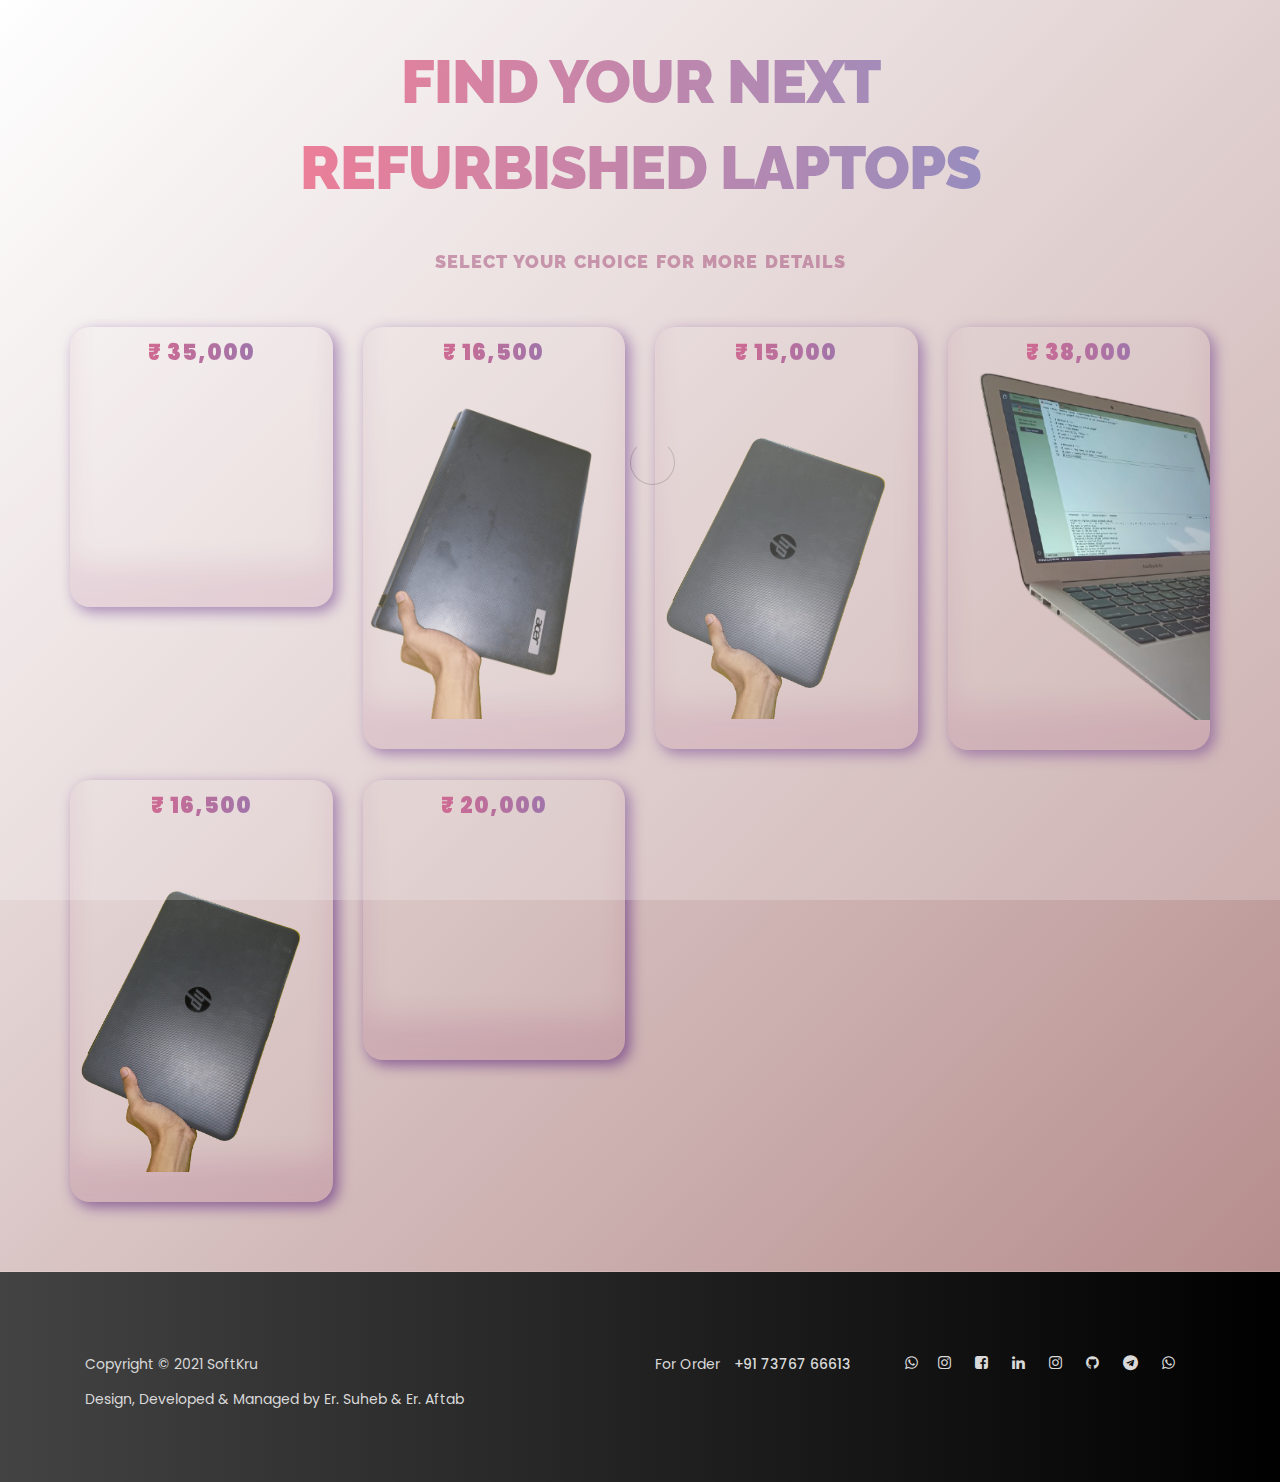
==== commit e193e21a: "Footer edited" ====
--- a/product catalog.html
+++ b/product catalog.html
@@ -2,6 +2,7 @@
 <html lang="en">
 
 <head>
+    <link rel="shortcut icon" href="Softkru.png" type="image/x-icon">
     <meta charset="UTF-8">
     <title>REFURBISHED LAPTOPS</title>
     <meta http-equiv="X-UA-Compatible" content="IE=edge">
@@ -21,28 +22,36 @@
 </head>
 
 <body>
+    <!-- PRE LOADER -->
+    <section class="preloader">
+        <div class="spinner">
+            <span class="spinner-rotate"></span>
+        </div>
+    </section>
 
+    <!-- Product Catalog -->
     <div class="page-content-product">
         <div class="main-product">
             <div class="container">
                 <div class="row clearfix">
                     <div class="find-box">
                         <h1> FIND YOUR NEXT <br> REFURBISHED LAPTOPS</h1>
+                        <h4>SELECT YOUR CHOICE FOR MORE DETAILS</h4>
                     </div>
                 </div>
                 <div class="row clearfix">
                     <div class="col-lg-3 col-sm-6 col-md-3">
                         <a href="product1.html">
                             <div class="box-img">
-                                <h2>DELL </h2>
-                                <img src="images/Laptops/haseeb/thumbnail.jpg" alt="" />
+                                <h4>₹ 35,000 </h4>
+                                <img src="images/Laptops/haseeb/thumbnail.png" alt="" />
                             </div>
                         </a>
                     </div>
                     <div class="col-lg-3 col-sm-6 col-md-3">
                         <a href="product2.html">
                             <div class="box-img">
-
+                                <h4>₹ 16,500 </h4>
                                 <img src="images/Laptops/acer (1).png" alt="" />
                             </div>
                         </a>
@@ -50,7 +59,7 @@
                     <div class="col-lg-3 col-sm-6 col-md-3">
                         <a href="product3.html">
                             <div class="box-img">
-
+                                <h4>₹ 15,000 </h4>
                                 <img src="images/Laptops/hp_flat .png" alt="" />
                             </div>
                         </a>
@@ -58,24 +67,25 @@
                     <div class="col-lg-3 col-sm-6 col-md-3">
                         <a href="product4.html">
                             <div class="box-img">
-
+                                <h4>₹ 38,000</h4>
                                 <img src="images/Laptops/mac/macthumbnail.png" alt="" />
                             </div>
                         </a>
                     </div>
+
                     <div class="col-lg-3 col-sm-6 col-md-3">
                         <a href="product5.html">
                             <div class="box-img">
-
-                                <img src="images/Laptops/acer (1).png" alt="" />
+                                <h4>₹ 16,500 </h4>
+                                <img src="images/Laptops/hp_flat .png" alt="" />
                             </div>
                         </a>
                     </div>
                     <div class="col-lg-3 col-sm-6 col-md-3">
                         <a href="product6.html">
                             <div class="box-img">
-
-                                <img src="images/Laptops/hp_flat .png" alt="" />
+                                <h4>₹ 20,000 </h4>
+                                <img src="images/Laptops/min/hp_mine.png" alt="" />
                             </div>
                         </a>
                     </div>
@@ -86,6 +96,51 @@
             </div>
         </div>
     </div>
+    <!-- FOOTER -->
+    <footer data-stellar-background-ratio="0.5">
+        <div class="container">
+
+            <div class="footer-bottom">
+                <div class="col-md-6 col-sm-5">
+                    <div class="copyright-text">
+                        <p>Copyright &copy; 2021 SoftKru </p>
+                    </div>
+                </div>
+
+                <div class="col-md-6 col-sm-7">
+                    <div class="phone-contact">
+                        <p>For Order <span>+91 73767 66613</span></p>
+                    </div>
+                    <ul class="social-icon">
+                        <li><a href="https://api.whatsapp.com/send/?phone=918381824339&text&app_absent=0"><i
+                                    class="fa fa-whatsapp"></i></a>
+                        <li><a href="https://www.instagram.com/xmart_suheb/"><i class="fa fa-instagram"></i></a></li>
+                        </li>
+                        <li><a href="https://www.facebook.com/aftab.alam4u72"><i class="fa fa-facebook-square"></i></a>
+                        </li>
+                        <li><a href="https://www.linkedin.com/in/aftab-alam-476666180/"><i
+                                    class="fa fa-linkedin"></i></a></li>
+                        <li><a href="https://www.instagram.com/er_aftab/"><i class="fa fa-instagram"></i></a>
+                        </li>
+                        <li><a href="https://github.com/saffer4u"><i class="fa fa-github"></i></a>
+                        </li>
+                        <li><a href="https://telegram.me/er_aftab"><i class="fa fa-telegram"></i></a>
+                        </li>
+                        <li><a href="https://api.whatsapp.com/send/?phone=%2B917376766613&text&app_absent=0"><i
+                                    class="fa fa-whatsapp"></i></a>
+                        </li>
+
+                    </ul>
+                </div>
+            </div>
+            <div class="design-text">
+                <p>Design, Developed & Managed by Er. Suheb & Er. Aftab</p>
+            </div>
+        </div>
+
+        </div>
+        </div>
+    </footer>
 
     <!--main js-->
     <script src="js/jquery-1.12.4.min.js"></script>
--- a/css/productstyle.css
+++ b/css/productstyle.css
@@ -1,31 +1,10 @@
-/*-------------------------------------------------------------------------------------- 
-	Theme Name: Chamb - Responsive E-commerce HTML5 Template 
----------------------------------------------------------------------------------------- 
-    
-	1. IMPORT FILES
-	2. BASE CSS 
-	3. HEADER
-	   - Logo
-	   - Search Bar
-	4. PAGE CONTENT PRODUCT 
-	5. SECTION
-	   - Products Exciting
-	   - Start Free
-	6. PRODUCT
-	7. FOOTER
-	   - Copyright
-	8. INNER PAGE   
-	   - How it Works
-	   - About Us
-	   - Terms Page
-	   - Cooming Soon
-	   - Category
-	   - Profile
-	   - Pricing
-	   - Product Page
-	   - New Layout css
-	
---------------------------------------------------------------------------------------*/
+/*
+
+Er.Suheb
+
+https://www.linkedin.com/in/er-suheb-3b9824214/
+
+*/  
 
 /*------------------------------------------------------------- 
 	1. IMPORT FILES
@@ -117,12 +96,9 @@
 
 
 .main-product {
-	
-	
-	
-	background-image:linear-gradient(to bottom right, #0e0d0d, #0c0c0c);
-	
-	padding-bottom: 180px;
+
+	background-image:linear-gradient(to bottom right, rgba(20, 124, 98, 0), #b68d8d);
+	padding-bottom: 40px;
 	background-position: center center;
 }
 
@@ -130,160 +106,34 @@
 	max-width: 780px;
 	margin: 0 auto;
 	width: 100%;
-	padding: 60px 0px 45px 0px;
+	padding: 40px 1px 35px 1px;
 }
 
 .find-box h1 {
 	font-family: 'Raleway', sans-serif;
 	font-weight: 900;
-	background: linear-gradient(to right, #FB6356 0%, #c4c002 100%);
+	background: linear-gradient(to right, #EE3B60 , #5d5dac);
 	-webkit-background-clip: text;
 	-webkit-text-fill-color: transparent;
 	font-size: 60px;
 	text-align:center;
 	padding-bottom: 10px;
-	opacity:70%;
-	
-	
-}
-
-
-
-
-
-.form-sh input {
-	background: none;
-	border: none;
-	border-bottom: 1px solid #ffffff;
-	width: 100%;
-	min-height: 55px;
-	color: #fff;
-	font-size: 22px;
-	font-weight: 300;
-}
-
-.form-sh input::-webkit-input-placeholder {
-	/* Chrome */
-	color: #ffffff;
-}
-
-.form-sh input:-ms-input-placeholder {
-	/* IE 10+ */
-	color: #ffffff;
-}
-
-.form-sh input::-moz-placeholder {
-	/* Firefox 19+ */
-	color: #ffffff;
-	opacity: 1;
-}
-
-.form-sh input:-moz-placeholder {
-	/* Firefox 4 - 18 */
-	color: #ffffff;
-	opacity: 1;
-}
-
-.form-sh .bootstrap-select:not([class*="col-"]):not([class*="form-control"]):not(.input-group-btn) {
-	width: 100%;
-}
-
-.form-sh .btn-default {
-	background-color: transparent;
-	border: none;
-	border-bottom: 1px solid #fff;
-	border-radius: 0px;
-	color: #fff;
-	font-size: 22px;
-	font-weight: 300;
-	min-height: 55px;
-}
-
-.form-sh .open>.dropdown-toggle.btn-default:hover {
-	background-color: transparent;
-	color: #ffffff;
-}
-
-.form-sh .bootstrap-select .dropdown-toggle:focus {
-	border: none;
-	border-bottom: 1px solid #fff;
-	outline: none !important;
-}
-
-.btn-group.open .dropdown-toggle {
-	box-shadow: none;
-}
-
-.form-sh .btn-default.active,
-.form-sh .btn-default:active,
-.form-sh .open>.dropdown-toggle.btn-default {
-	background-color: transparent;
-	color: #fff;
-}
-
-.form-sh .dropup .dropdown-menu,
-.form-sh .navbar-fixed-bottom .dropdown .dropdown-menu {
-	margin: 0px;
-	border-radius: 0px;
-}
-
-.form-sh .dropdown-menu {
-	margin: 0px;
-	border-radius: 0px;
-}
-
-.form-sh a.btn {
-	background: #1d99ff;
-	color: #ffffff;
-	min-height: 55px;
-	width: 100%;
-	line-height: 38px;
-	font-size: 22px;
-	font-weight: 500;
-	border-radius: 3px;
-}
-
-.form-sh a.btn:hover {
-	color: #fff;
-	background-color: #007dea;
-	border-color: #0077e0;
-}
-
-.form-sh .bootstrap-select.btn-group .dropdown-menu {
-	background: #09294c;
-	padding: 0px;
-}
-
-.form-sh .bootstrap-select.btn-group .dropdown-menu li a {
-	color: #fff;
-	padding: 10px 15px;
-}
-
-.form-sh .bootstrap-select.btn-group .dropdown-menu li a:hover,
-.form-sh .bootstrap-select.btn-group .dropdown-menu li a:focus {
-	background: #1d99ff;
-}
-
-.product-sh p {
-	clear: both;
-	margin: 0px;
+	opacity: 80%;
+}
+.find-box h4{
+	font-family: 'Raleway', sans-serif;
+	font-weight: 900;
 	text-align: center;
-	padding-top: 30px;
-	color: #ddd;
-	font-size: 16px;
-}
-
-.product-sh p a {
-	color: #007dea;
-}
-
-.product-sh p a:hover,
-.product-sh p a:focus {
-	color: #007dea;
-}
+	padding-bottom: 20px;
+	letter-spacing: 1px;
+	word-spacing: 2px;
+	color: #8d1d55;
+	opacity: 50%;
+}
+
 
 .box-img {
-	background-image:linear-gradient(to bottom right, #b9b9b9, #ada8af );
+	
 	text-align: center;
 	padding-bottom: 30px;
 	min-height: 280px;
@@ -291,1038 +141,35 @@
 	position: relative;
 	border-radius: 20px;
 	transition: ease all 0.5s;
-	box-shadow:  inset 0 -3em 3em rgba(0,0,0,0.1),
-	
-	0.3em 0.3em 1em rgba(0,0,0,0.5);
+	box-shadow:  inset 0 -3em 2em rgba(128, 2, 75, 0.1),
+	
+	0.3em 0.3em 1em rgba(63, 2, 112, 0.5);
 	
 }
 
 .box-img h4 {
-	color: #fff;
-	padding-top: 35px;
-	padding-bottom: 30px;
-	font-size: 30px;
-	font-weight: 500;
-	transition: all 0.3s ease 0s;
-	letter-spacing: 0px;
-}
+	
+	background: linear-gradient(to right, #EE3B60 , #5d5dac);
+	-webkit-background-clip: text;
+	-webkit-text-fill-color: transparent;
+	padding-top: 9px;
+	font-size: 22px;
+	font-weight: 900;
+	transition: all 0.1s ease 0s;
+	letter-spacing: 1px;
+}
+
 
 .box-img:hover {
 	cursor: pointer;
-	transform: scale(1.09);
-	background: #ffffff;
-}
-
-.food {
-	position: absolute;
-	right: 0px;
-	top: 40%;
-}
-
-.categories_link {
-	text-align: center;
-	clear: both;
-}
-
-.categories_link a {
-	color: #fff;
-	font-size: 22px;
-	font-weight: 300;
-}
-
-.categories_link a:hover {
-	color: #1d99ff;
-}
-
-/*------------------------------------------------------------- 
-	5. SECTION
--------------------------------------------------------------*/
-
-/*-- Products Exciting --*/
-
-
-
-
-/*------------------------------------------------------------- 
-	6. PRODUCT
--------------------------------------------------------------*/
-
-.products {
-	padding: 40px 0px 60px 0px;
-	background: #fff;
-	position: relative;
-}
-
-
-
-.main-products h2 {
-	font-weight: 700;
-	font-family: 'Raleway', sans-serif;
-	color: #09294c;
-	
-	font-size: 14px;
-	text-align: center;
-}
-
-.slick-slide {
-	-webkit-transform: scale(1);
-	transform: scale(1);
-	-webkit-transition: 0.3s ease-in-out all;
-	transition: 0.3s ease-in-out all;
-}
-
-.switch {
-	background: #000;
-}
-
-.slider {
-	margin: 0 auto;
-	position: relative;
-}
-
-.prod-box {
-	border: 1px solid #e7e7e7;
-	background: #fff;
-	padding: 12px;
-	margin: 0px 15px;
-}
-
-.prod-i img {
-	width: 100%;
-}
-
-.left-ti {
-	float: left;
-}
-
-.dit-t {
-	padding: 7px 0px;
-}
-
-.dit-t h4 {
-	font-size: 15px;
-	font-family: 'Raleway', sans-serif;
-	font-weight: 600;
-	color: #333333;
-	margin-bottom: 3px;
-	margin-top: 3px;
-}
-
-.dit-t p {
-	font-size: 12px;
-	font-family: 'Raleway', sans-serif;
-	font-weight: 300;
-	color: #acacac;
-	margin: 0px;
-}
-
-.dit-t p span {
-	color: #2da0ff;
-}
-
-.dit-t a {
-	background: #ffffff;
-	border: 1px solid #ccd4da;
-	border-radius: 2px;
-	color: #09294c;
-	font-size: 13px;
-	font-family: 'Raleway', sans-serif;
-	font-weight: 700;
-	float: right;
-	padding: 6px 15px;
-}
-
-.dit-btn a {
-	background: #ffffff;
-	border: 1px solid #ccd4da;
-	border-radius: 2px;
-	color: #a5a5a5;
-	font-size: 11px;
-	font-family: 'Raleway', sans-serif;
-	font-weight: 300;
-	padding: 6px 15px;
-}
-
-.dit-btn a:hover {
-	color: #1c95fd;
-}
-
-.wis {
-	float: left;
-}
-
-.thi {
-	float: right;
-}
-
-.dit-btn {
-	padding-top: 10px;
-}
-
-.dit-btn a i {
-	padding-right: 6px;
-}
-
-.product-slidr .slider .slick-prev {
-	display: none;
-}
-
-.product-slidr .slider .slick-next {
-	display: none;
-}
-
-/*------------------------------------------------------------- 
-	7. FOOTER
--------------------------------------------------------------*/
-
-
-/*-- Copyright --*/
+	transform: scale(1.06);
+	background: #eeeeee;
+}
 
 /*------------------------------------------------------------- 
 	8. INNER PAGE 
 -------------------------------------------------------------*/
 
-
-
-/*-- Category --*/
-
-.furniture-box {
-	background: #f4f9fd;
-}
-
-.furniture-main h2 {
-	color: #333333;
-	font-size: 31px;
-	font-weight: 400;
-	padding: 20px 0px;
-	padding-left: 15px;
-}
-
-
-
-.furniture-left h3 {
-	font-size: 11px;
-	color: #333333;
-	font-weight: 700;
-	text-transform: uppercase;
-	padding-bottom: 25px;
-}
-
-.furniture-right {
-	margin-top: 15px;
-}
-
-.furniture-right h3 {
-	font-size: 14px;
-	color: #fff;
-	font-weight: 500;
-	text-transform: none;
-	padding: 15px 25px;
-	margin-bottom: 10px;
-	box-shadow: 0 6px 10px -5px rgba(0, 0, 0, 0.1);
-	background: #09294c;
-}
-
-.by-box .ui-state-default,
-.by-box .ui-widget-content .ui-state-default,
-.by-box .ui-widget-header .ui-state-default,
-.by-box .ui-button,
-html .ui-button.ui-state-disabled:hover,
-html .ui-button.ui-state-disabled:active {
-	background: #09294c;
-	border: 1px solid #09294c;
-	border-radius: 50%;
-}
-
-.by-box .ui-slider-horizontal .ui-slider-range {
-	background: #123a67;
-}
-
-.by-box .ui-widget.ui-widget-content {
-	background: #ffffff;
-	-webkit-box-shadow: 0 0px 8px 3px rgba(0, 0, 0, 0.1);
-	box-shadow: 0 0px 8px 3px rgba(0, 0, 0, 0.1);
-	border: none;
-	border-radius: 25px;
-}
-
-.by-box h5 {
-	font-size: 13px;
-	color: #333;
-	padding-bottom: 15px;
-}
-
-.by-box p {
-	color: #7a7a7b;
-	padding: 5px 0px;
-	margin: 0px;
-}
-
-.by-box p input {
-	width: 100%;
-	text-align: center;
-	padding: 10px 0;
-}
-
-
-.by-com h5 {
-	font-size: 13px;
-	color: #333;
-	padding-bottom: 15px;
-}
-
-.list-b {
-	background: #ffffff;
-	-webkit-box-shadow: 0 6px 10px -5px rgba(0, 0, 0, 0.1);
-	box-shadow: 0 6px 10px -5px rgba(0, 0, 0, 0.1);
-}
-
-#boxscroll {
-	padding: 12px 10px;
-	height: 280px;
-	width: 100%;
-	border: none;
-	overflow: auto;
-	margin-bottom: 20px;
-}
-
-[type="checkbox"]:not(:checked),
-[type="checkbox"]:checked {
-	position: absolute;
-	left: -9999px;
-	opacity: 0;
-}
-
-[type="checkbox"].filled-in:checked.chk-col-blue+label:after {
-	border: 1px solid #dfdfdf;
-	background-color: transparent;
-}
-
-[type="checkbox"]:checked.chk-col-blue+label:before {
-	border-right: 2px solid #df4c18;
-	border-bottom: 2px solid #df4c18;
-}
-
-[type="checkbox"].filled-in:checked+label:before {
-	border-right: 2px solid #3bb076 !important;
-	border-bottom: 2px solid #3bb076 !important;
-}
-
-[type="checkbox"]+label {
-	padding-left: 26px;
-	line-height: 28px;
-	font-size: 13px;
-	font-weight: normal;
-	position: relative;
-	font-weight: 500;
-	margin: 5px 10px;
-}
-
-[type="checkbox"].filled-in:not(:checked)+label:after {
-	height: 18px;
-	width: 18px;
-	background-color: transparent;
-	border: 1px solid #999999;
-	top: 0px;
-	z-index: 0;
-}
-
-[type="checkbox"].filled-in:checked+label:after {
-	top: 0;
-	width: 18px;
-	height: 18px;
-	border: 2px solid #f44336;
-	background-color: #f44336;
-	z-index: 0;
-}
-
-[type="checkbox"].filled-in:checked+label:before {
-	top: 0;
-	left: 0px;
-	width: 8px;
-	height: 12px;
-}
-
-[type="checkbox"]:checked+label:before {
-	top: -4px;
-	left: -2px;
-	width: 11px;
-	height: 19px;
-}
-
-[type="checkbox"]:indeterminate+label:before {
-	top: -11px;
-	left: -12px;
-	width: 10px;
-	height: 22px;
-	border-top: none;
-	border-left: none;
-	border-right: 1px solid #f44336;
-	border-bottom: none;
-	-webkit-transform: rotate(90deg);
-	transform: rotate(90deg);
-	-webkit-backface-visibility: hidden;
-	backface-visibility: hidden;
-	-webkit-transform-origin: 100% 100%;
-	transform-origin: 100% 100%;
-}
-
-[type="checkbox"]:indeterminate:disabled+label:before {
-	border-right: 2px solid rgba(0, 0, 0, 0.26);
-	background-color: transparent;
-}
-
-[type="checkbox"].filled-in+label:after {
-	border-radius: 2px;
-}
-
-[type="checkbox"].filled-in+label:before,
-[type="checkbox"].filled-in+label:after {
-	content: '';
-	left: 0;
-	position: absolute;
-	/* .1s delay is for check animation */
-	transition: border .25s, background-color .25s, width .20s .1s, height .20s .1s, top .20s .1s, left .20s .1s;
-	z-index: 1;
-}
-
-[type="checkbox"].filled-in:not(:checked)+label:before {
-	width: 0;
-	height: 0;
-	border: 3px solid transparent;
-	left: 6px;
-	top: 10px;
-	-webkit-transform: rotateZ(37deg);
-	transform: rotateZ(37deg);
-	-webkit-transform-origin: 20% 40%;
-	transform-origin: 100% 100%;
-}
-
-[type="checkbox"].filled-in:not(:checked)+label:after {
-	height: 15px;
-	width: 15px;
-	background-color: transparent;
-	border: 1px solid #dfdfdf;
-	top: 5px;
-	z-index: 0;
-}
-
-[type="checkbox"].filled-in:checked+label:before {
-	top: 5px;
-	left: 1px;
-	width: 8px;
-	height: 13px;
-	border-top: 2px solid transparent;
-	border-left: 2px solid transparent;
-	border-right: 2px solid #3bb076;
-	border-bottom: 2px solid #3bb076;
-	-webkit-transform: rotateZ(37deg);
-	transform: rotateZ(37deg);
-	-webkit-transform-origin: 100% 100%;
-	transform-origin: 100% 100%;
-}
-
-[type="checkbox"].filled-in:checked+label:after {
-	top: 5px;
-	width: 15px;
-	height: 15px;
-	border: 1px solid #f44336;
-	background-color: #f44336;
-	z-index: 0;
-}
-
-[type="checkbox"].filled-in.tabbed:focus+label:after {
-	border-radius: 2px;
-	border-color: #5a5a5a;
-	background-color: rgba(0, 0, 0, 0.1);
-}
-
-[type="checkbox"].filled-in.tabbed:checked:focus+label:after {
-	border-radius: 2px;
-	background-color: #f44336;
-	border-color: #f44336;
-}
-
-[type="checkbox"].filled-in:disabled:not(:checked)+label:before {
-	background-color: transparent;
-	border: 2px solid transparent;
-}
-
-[type="checkbox"].filled-in:disabled:not(:checked)+label:after {
-	border-color: transparent;
-	background-color: #BDBDBD;
-}
-
-[type="checkbox"].filled-in:disabled:checked+label:before {
-	background-color: transparent;
-}
-
-[type="checkbox"].filled-in:disabled:checked+label:after {
-	background-color: #BDBDBD;
-	border-color: #BDBDBD;
-}
-
-
-.left-list-f .panel-title>a::before {
-	display: none;
-}
-
-.left-list-f .panel-default>.panel-heading {
-	background-color: transparent;
-	border: none;
-}
-
-.left-list-f .panel-default {
-	background: #f4f9fd;
-	border: none;
-	box-shadow: none;
-}
-
-.left-list-f .panel-group .panel+.panel {
-	margin: 0px;
-}
-
-.left-list-f .panel-title {
-	font-size: 13px;
-}
-
-.right-list-f {
-	padding: 0px;
-}
-
-.right-list-f ul {
-	margin: 0px;
-	padding: 0px;
-}
-
-.right-list-f ul li {
-	background: #ffffff;
-	-webkit-box-shadow: 0 6px 10px -5px rgba(0, 0, 0, 0.1);
-	box-shadow: 0 6px 10px -5px rgba(0, 0, 0, 0.1);
-	padding: 10px;
-	margin-bottom: 20px;
-}
-
-.right-list-f ul li a {
-	color: #333;
-	font-size: 15px;
-}
-
-.right-list-f ul li a img {
-	margin-right: 5px;
-	margin-left: 5px;
-}
-
-.furniture-middle {
-	padding: 12px 0px;
-}
-
-.big-dit-b {
-	background: #fff;
-}
-
-.left-big h3 {
-	font-size: 13px;
-	font-family: 'Raleway', sans-serif;
-	font-weight: 700;
-	color: #333333;
-	padding-top: 12px;
-}
-
-.left-big p {
-	font-size: 12px;
-	font-family: 'Raleway', sans-serif;
-	font-weight: 400;
-	color: #acacac;
-	margin: 5px 0 0 0;
-	padding-bottom: 25px;
-}
-
-.left-big p span {
-	color: #2da0ff;
-}
-
-.prod-btn a {
-	background: #ffffff;
-	border: 1px solid #ccd4da;
-	border-radius: 2px;
-	color: #a5a5a5;
-	font-size: 12px;
-	font-family: 'Raleway', sans-serif;
-	font-weight: 500;
-	padding: 6px 12px;
-	display: inline-block;
-	margin-right: 8px;
-}
-
-.prod-btn a:hover {
-	color: #1c95fd;
-}
-
-.prod-btn p {
-	display: inline-block;
-	margin-right: 0px;
-	padding-bottom: 0px;
-}
-
-.big-dit-b .col-md-6 {
-	padding: 0px;
-}
-
-.tight-btn-b {
-	width: 100%;
-	padding: 12px 0px;
-}
-
-.tight-btn-b a {
-	background: #ffffff;
-	border: 1px solid #ccd4da;
-	border-radius: 2px;
-	color: #09294c;
-	font-size: 13px;
-	font-family: 'Raleway', sans-serif;
-	font-weight: 700;
-	float: right;
-	padding: 6px 25px;
-}
-
-.tight-btn-b .view-btn {
-	float: right !important;
-	background: #26ca97 !important;
-	border: 1px solid #1fb587 !important;
-	color: #ffffff;
-	margin-left: 13px;
-	padding: 6px 15px;
-}
-
-.like-list {
-	padding: 12px 0px;
-	float: right;
-}
-
-
-
-.like-list ul li {
-	float: left;
-	margin-right: -6px;
-	position: relative;
-	z-index: 2;
-}
-
-.im-b {
-	width: 28px;
-	border-radius: 50%;
-	border: 2px solid #fff;
-}
-
-.im-b img {
-	border-radius: 50%;
-}
-
-.im-b i {
-	color: #c5c6ce;
-}
-
-.like-list ul li:last-child .im-b {
-	border: none;
-	text-align: center;
-	height: 26px;
-	width: 26px;
-	line-height: 26px;
-}
-
-.big-box {
-	padding: 12px;
-	-webkit-box-shadow: 0 6px 10px -5px rgba(0, 0, 0, 0.1);
-	box-shadow: 0 6px 10px -5px rgba(0, 0, 0, 0.1);
-	background: #fff;
-}
-
-.small-box-c {
-	-webkit-box-shadow: 0 6px 10px -5px rgba(0, 0, 0, 0.1);
-	box-shadow: 0 6px 10px -5px rgba(0, 0, 0, 0.1);
-	background: #fff;
-	padding: 12px;
-}
-
-.small-img-b img {
-	width: 100%;
-}
-
-.cat-pd {
-	padding: 20px 0px;
-}
-
-.small-box-c .prod-btn a {
-	margin-right: 5px;
-	padding: 6px 6px;
-}
-
-.small-box-c .prod-btn a:hover {
-	color: #1c95fd;
-}
-
-.small-box-c .prod-btn p {
-	color: #a5a5a5;
-	font-size: 12px;
-}
-
-.small-box-c .prod-btn {
-	padding-top: 15px;
-}
-
-.sk-wave {
-	margin: 40px auto;
-	width: 50px;
-	height: 40px;
-	text-align: center;
-	font-size: 10px;
-}
-
-.sk-wave .sk-rect {
-	background-color: #113053;
-	height: 100%;
-	width: 6px;
-	display: inline-block;
-	-webkit-animation: sk-waveStretchDelay 1.2s infinite ease-in-out;
-	animation: sk-waveStretchDelay 1.2s infinite ease-in-out;
-}
-
-.sk-wave .sk-rect1 {
-	-webkit-animation-delay: -1.2s;
-	animation-delay: -1.2s;
-}
-
-.sk-wave .sk-rect2 {
-	-webkit-animation-delay: -1.1s;
-	animation-delay: -1.1s;
-}
-
-.sk-wave .sk-rect3 {
-	-webkit-animation-delay: -1s;
-	animation-delay: -1s;
-}
-
-.sk-wave .sk-rect4 {
-	-webkit-animation-delay: -0.9s;
-	animation-delay: -0.9s;
-}
-
-.sk-wave .sk-rect5 {
-	-webkit-animation-delay: -0.8s;
-	animation-delay: -0.8s;
-}
-
-@-webkit-keyframes sk-waveStretchDelay {
-	0%,
-	40%,
-	100% {
-		-webkit-transform: scaleY(0.4);
-		transform: scaleY(0.4);
-	}
-	20% {
-		-webkit-transform: scaleY(1);
-		transform: scaleY(1);
-	}
-}
-
-@keyframes sk-waveStretchDelay {
-	0%,
-	40%,
-	100% {
-		-webkit-transform: scaleY(0.4);
-		transform: scaleY(0.4);
-	}
-	20% {
-		-webkit-transform: scaleY(1);
-		transform: scaleY(1);
-	}
-}
-
-.loding-box {
-	clear: both;
-	padding: 25px 0px;
-	text-align: center;
-}
-
-.loding-box a {
-	margin: 0px;
-	padding: 0px;
-	display: inline-block;
-}
-
-.loding-box a .sk-wave {
-	float: left;
-	margin: 10px auto;
-}
-
-.loding-box a span {
-	float: left;
-	padding: 18px 10px;
-	font-size: 13px;
-	color: #646565;
-	font-weight: 400;
-}
-
-/*-- Profile --*/
-
-.profile-b {
-	position: relative;
-}
-
-.profile-b img {
-	width: 100%;
-}
-
-.profile-b::before {
-	content: "";
-	position: absolute;
-	/* Permalink - use to edit and share this gradient: http://colorzilla.com/gradient-editor/#ffffff+0,000000+100&0+0,1+100 */
-	background: -moz-linear-gradient(top, rgba(255, 255, 255, 0) 0%, rgba(0, 0, 0, 1) 100%);
-	/* FF3.6-15 */
-	background: -webkit-linear-gradient(top, rgba(255, 255, 255, 0) 0%, rgba(0, 0, 0, 1) 100%);
-	/* Chrome10-25,Safari5.1-6 */
-	background: linear-gradient(to bottom, rgba(255, 255, 255, 0) 0%, rgba(0, 0, 0, 1) 100%);
-	/* W3C, IE10+, FF16+, Chrome26+, Opera12+, Safari7+ */
-	filter: progid:DXImageTransform.Microsoft.gradient( startColorstr='#00ffffff', endColorstr='#000000', GradientType=0);
-	/* IE6-9 */
-	height: 180px;
-	bottom: 0px;
-	left: 0px;
-	width: 100%;
-	opacity: 0.5;
-}
-
-.dit-p {
-	width: 100%;
-	position: absolute;
-	bottom: 0px;
-}
-
-.profile-left-b {
-	float: left;
-	padding-bottom: 21px;
-}
-
-.profile-left-b ul {
-	margin: 0px;
-	padding: 0px;
-}
-
-.profile-left-b ul li {
-	display: inline-block;
-	border-right: 1px solid #fff;
-	padding: 0px 5px;
-}
-
-.profile-left-b ul li a {
-	font-size: 17px;
-	font-weight: 400;
-	color: #fff;
-}
-
-.profile-left-b ul li:last-child {
-	border: none;
-}
-
-.profile-right-b {
-	float: right;
-	padding-bottom: 21px;
-}
-
-.profile-right-b a.vi-btn {
-	background: #fff;
-	color: #333333;
-	border-radius: 2px;
-	font-size: 13px;
-	font-weight: 700;
-	padding: 9px 25px;
-	display: inline-block;
-}
-
-.profile-right-b a.fo-btn {
-	background: #1f95ff;
-	color: #fff;
-	border-radius: 2px;
-	font-size: 13px;
-	font-weight: 700;
-	padding: 9px 25px;
-	display: inline-block;
-	margin-left: 20px;
-}
-
-
-
-.profile-pro-left {
-	margin-top: -88px;
-}
-
-.left-profile-box-m {
-	margin-left: 15px;
-}
-
-.pr {
-	padding-right: 0px;
-}
-
-.left-profile-box-m h3 {
-	font-size: 16px;
-	font-weight: 700;
-	padding-top: 10px;
-	padding-bottom: 8px;
-	float: left;
-}
-
-.check-box {
-	position: relative;
-	display: inline-block;
-	width: 20px;
-	height: 20px;
-	background: #27cb98;
-	border-radius: 50%;
-	margin: 9px 5px;
-	-webkit-box-shadow: 0 2px 10px 0px rgba(0, 0, 0, 0.1);
-	box-shadow: 0 2px 10px 0px rgba(0, 0, 0, 0.1);
-}
-
-.check-box::before {
-	top: 2px;
-	left: 2px;
-	width: 8px;
-	height: 13px;
-	border-top: 2px solid transparent;
-	border-left: 2px solid transparent;
-	border-right: 2px solid #fff !important;
-	border-bottom: 2px solid #fff !important;
-	-webkit-transform: rotateZ(37deg);
-	transform: rotateZ(37deg);
-	-webkit-transform-origin: 100% 100%;
-	transform-origin: 100% 100%;
-	position: absolute;
-	content: "";
-}
-
-.left-profile-box-m p {
-	font-size: 13px;
-	color: #979797;
-	margin: 0px;
-	padding-bottom: 17px;
-	display: inline-block;
-}
-
-.left-profile-box-m p img {
-	margin-right: 10px;
-}
-
-.left-profile-box-m a {
-	background: #1f95ff;
-	color: #fff;
-	font-size: 14px;
-	font-weight: 700;
-	padding: 12px 6px;
-	border-radius: 2px;
-	margin-bottom: 19px;
-	display: block;
-	text-align: center;
-	clear: both;
-}
-
-.pro-img {
-	background: #fff;
-	padding: 8px;
-	border-radius: 2px;
-	-webkit-box-shadow: 0 6px 10px -5px rgba(0, 0, 0, 0.1);
-	box-shadow: 0 6px 10px -5px rgba(0, 0, 0, 0.1);
-}
-
-.profile-pro-right {
-	padding-top: 10px;
-}
-
-.profile-pro-right .panel-default {
-	background-color: transparent;
-	margin: 0px;
-}
-
-.profile-pro-right .panel-default>.panel-heading {
-	background-color: transparent;
-	border: none;
-	padding: 0px;
-}
-
-.profile-pro-right .panel-default>.panel-heading {
-	margin-bottom: 15px;
-}
-
-.profile-pro-right .nav>li>a:focus,
-.nav>li>a:hover {
-	background-color: transparent;
-	border: none;
-}
-
-.profile-pro-right .nav-tabs>li>a {
-	font-size: 16px;
-	font-weight: 400;
-	color: #353334;
-	border: none;
-	border-bottom: 2px solid transparent;
-	margin: 0px;
-	border-radius: 0px;
-	padding: 10px 0px;
-}
-
-.profile-pro-right .nav-tabs>li>a span {
-	color: #1f96fe;
-}
-
-.profile-pro-right .nav-tabs>li {
-	margin: 0px;
-	margin: 0px 10px;
-}
-
-.profile-pro-right .nav-tabs>li.active>a,
-.profile-pro-right .nav-tabs>li.active>a:focus,
-.profile-pro-right .nav-tabs>li.active>a:hover {
-	border: none;
-	border-bottom: 2px solid #c6c6c6;
-	font-weight: 700;
-	color: #333333;
-}
-
-.profile-pro-right .nav-tabs {
-	border-bottom: none;
-}
-
-
-
-.profile-pro-right .panel-default .panel-body {
-	padding: 15px 6px;
-}
-
-.product-box-main .small-box-c {
-	margin-bottom: 20px;
-}
-
-.product-box-main .small-box-c .prod-btn a:hover {
-	color: #1c95fd;
-}
-
-.about-box h2 {
-	color: #333;
-	font-size: 28px;
-	font-weight: 400;
-	line-height: 56px;
-	margin-bottom: 40px;
-}
-
-.about-box p {
-	color: #333;
-	font-size: 16px;
-	font-weight: 400;
-	line-height: 32px;
-	margin-bottom: 40px;
-}
-
 /*-- Pricing --*/
 
 /*-- Product Page --*/
@@ -1332,7 +179,7 @@
 }
 
 .product-page-main {
-	background: #797979;
+	background: #ada1a1;
 }
 
 .prod-page-title {
@@ -1360,16 +207,7 @@
 	margin-left: 0px;
 }
 
-.prod-page a {
-	background: #d8d6d6;
-	color: #333333;
-	-webkit-box-shadow: 0 6px 10px -5px rgba(0, 0, 0, 0.1);
-	box-shadow: 0 6px 10px -5px rgba(0, 0, 0, 0.1);
-	border-radius: 10px;
-	clear: both;
-	text-align: center;
-	
-}
+
 
 .md-prod-page {
 	-webkit-box-shadow: 0 6px 10px -5px rgba(0, 0, 0, 0.1);
@@ -1377,9 +215,10 @@
 }
 
 .md-prod-page-in {
-	padding: 11px;
-	background: #fff;
-	border-bottom: 1px solid #f5f5f5;
+	
+	padding: 10px;
+	background: rgb(236, 234, 234);
+	
 }
 
 img {
@@ -1397,20 +236,25 @@
 	-webkit-flex-direction: column;
 	-ms-flex-direction: column;
 	flex-direction: column;
+	padding-bottom: 20px;
+	
 	
 }
 
 @media screen and (max-width: 996px) {
 	.preview {
-		margin-bottom: 20px;
-	}
-}
+		
+		margin-top: 10px;
+}
+}
+
 
 .preview-pic {
 	-webkit-box-flex: 1;
 	-webkit-flex-grow: 1;
 	-ms-flex-positive: 1;
 	flex-grow: 1;
+	
 	
 
 }
@@ -1460,7 +304,7 @@
 }
 
 .preview-thumbnail.nav-tabs li.active a {
-	border: 3px solid #860065;
+	border: 3px solid #19a7ac;
 }
 
 .btn-dit-list {
@@ -1552,121 +396,6 @@
 	font-weight: 700;
 }
 
-.price-box-right h4 {
-	font-size: 16px;
-	color: #333333;
-	padding-bottom: 10px;
-}
-
-.price-box-right h3 {
-	font-weight: 700;
-	font-size: 21px;
-	color: #092749;
-	padding-bottom: 16px;
-}
-
-.price-box-right h3 span {
-	font-size: 14px;
-	font-weight: 400;
-}
-
-.price-box-right p {
-	margin: 0px;
-	padding-bottom: 6px;
-	font-size: 12px;
-}
-
-.price-box-right {
-	-webkit-box-shadow: 0 6px 10px -5px rgba(0, 0, 0, 0.1);
-	box-shadow: 0 6px 10px -5px rgba(0, 0, 0, 0.1);
-	padding: 23px;
-	background: #fff;
-}
-
-.price-box-right .select2-container--default .select2-selection--single {
-	border: 1px solid #dde1e0;
-	height: auto;
-	min-height: 30px;
-}
-
-.price-box-right .select2-container--default .select2-selection--single .select2-selection__arrow {
-	border: 1px solid #bdc1c2;
-	height: 28px;
-	top: 4px;
-	right: 5px;
-	width: 12px;
-}
-
-.price-box-right .select2-container--default .select2-selection--single .select2-selection__arrow b {
-	border-width: 4px 3px 0 3px;
-	margin-left: -3px;
-}
-
-.price-box-right .select2-container--default.select2-container--open .select2-selection--single .select2-selection__arrow b {
-	border-width: 0 3px 4px 3px;
-	margin-left: -3px;
-}
-
-.price-box-right .select2-container--default .select2-selection--single .select2-selection__rendered {
-	min-height: 35px;
-	line-height: 32px;
-}
-
-.price-box-right .select2-container {
-	width: 100%;
-}
-
-.price-box-right a {
-	/* Permalink - use to edit and share this gradient: http://colorzilla.com/gradient-editor/#00cb96+0,00be8e+100 */
-	background: #00cb96;
-	/* Old browsers */
-	background: -moz-linear-gradient(top, #00cb96 0%, #00be8e 100%);
-	/* FF3.6-15 */
-	background: -webkit-linear-gradient(top, #00cb96 0%, #00be8e 100%);
-	/* Chrome10-25,Safari5.1-6 */
-	background: linear-gradient(to bottom, #00cb96 0%, #00be8e 100%);
-	/* W3C, IE10+, FF16+, Chrome26+, Opera12+, Safari7+ */
-	filter: progid:DXImageTransform.Microsoft.gradient( startColorstr='#00cb96', endColorstr='#00be8e', GradientType=0);
-	/* IE6-9 */
-	color: #fff;
-	font-size: 15px;
-	font-weight: 700;
-	border: 1px solid #01b888;
-	padding: 12px 0px;
-	display: block;
-	margin-top: 18px;
-	border-radius: 3px;
-	text-align: center;
-}
-
-.price-box-right h5 {
-	color: #5a5a5a;
-	font-size: 14px;
-	padding-top: 14px;
-	padding-bottom: 35px;
-}
-
-.price-box-right ul {
-	width: 150px;
-}
-
-.price-box-right ul li {
-	overflow: auto;
-}
-
-.price-box-right ul li p {
-	float: left;
-	margin: 0px;
-	padding: 0px;
-	color: #333333;
-}
-
-.price-box-right ul li span {
-	float: right;
-	font-weight: 700;
-	color: #333333;
-}
-
 /*-- New Layout css --*/
 
 .start-free-box div.container {
@@ -1695,4 +424,3 @@
 .bg_img_right img {
 	width: 100%;
 }
-
--- a/css/style.css
+++ b/css/style.css
@@ -792,7 +792,7 @@
   }
 
   .social-icon li a:hover {
-    color: #ce3232;
+    color: #ce328d;
   }
 
 
@@ -1055,7 +1055,8 @@
     .footer-bottom .phone-contact {
       margin-right: 0;
     }
-  }
+   
+}
 
   @media screen and (max-width: 639px) {
 
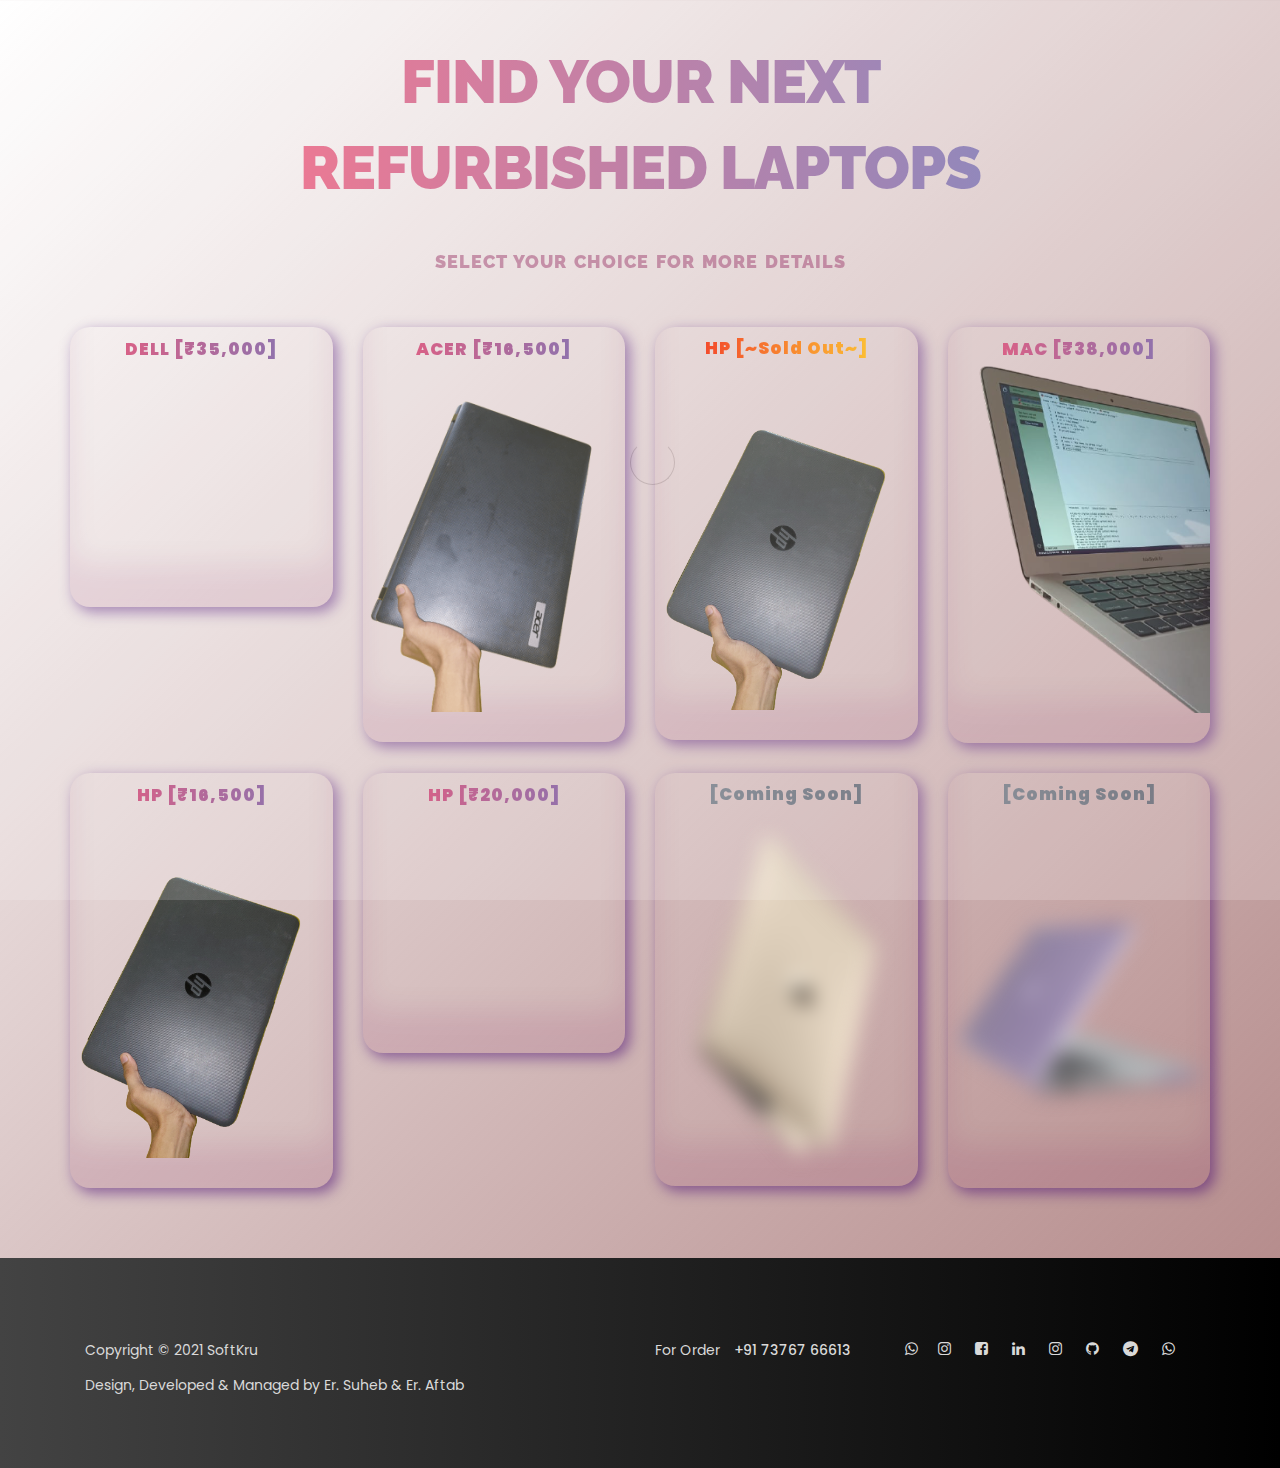
==== commit 12f072fd: "Coming Soon Added" ====
--- a/product catalog.html
+++ b/product catalog.html
@@ -43,7 +43,7 @@
                     <div class="col-lg-3 col-sm-6 col-md-3">
                         <a href="product1.html">
                             <div class="box-img">
-                                <h4>₹ 35,000 </h4>
+                                <h4>DELL [₹35,000]</h4>
                                 <img src="images/Laptops/haseeb/thumbnail.png" alt="" />
                             </div>
                         </a>
@@ -51,7 +51,7 @@
                     <div class="col-lg-3 col-sm-6 col-md-3">
                         <a href="product2.html">
                             <div class="box-img">
-                                <h4>₹ 16,500 </h4>
+                                <h4>ACER [₹16,500] </h4>
                                 <img src="images/Laptops/acer (1).png" alt="" />
                             </div>
                         </a>
@@ -59,7 +59,7 @@
                     <div class="col-lg-3 col-sm-6 col-md-3">
                         <a href="product3.html">
                             <div class="box-img">
-                                <h4>₹ 15,000 </h4>
+                                <h6>HP [~Sold Out~]</h6>
                                 <img src="images/Laptops/hp_flat .png" alt="" />
                             </div>
                         </a>
@@ -67,7 +67,7 @@
                     <div class="col-lg-3 col-sm-6 col-md-3">
                         <a href="product4.html">
                             <div class="box-img">
-                                <h4>₹ 38,000</h4>
+                                <h4>MAC [₹38,000]</h4>
                                 <img src="images/Laptops/mac/macthumbnail.png" alt="" />
                             </div>
                         </a>
@@ -76,7 +76,7 @@
                     <div class="col-lg-3 col-sm-6 col-md-3">
                         <a href="product5.html">
                             <div class="box-img">
-                                <h4>₹ 16,500 </h4>
+                                <h4>HP [₹16,500] </h4>
                                 <img src="images/Laptops/hp_flat .png" alt="" />
                             </div>
                         </a>
@@ -84,9 +84,25 @@
                     <div class="col-lg-3 col-sm-6 col-md-3">
                         <a href="product6.html">
                             <div class="box-img">
-                                <h4>₹ 20,000 </h4>
+                                <h4>HP [₹20,000] </h4>
                                 <img src="images/Laptops/min/hp_mine.png" alt="" />
                             </div>
+                        </a>
+                    </div>
+                    <div class="col-lg-3 col-sm-6 col-md-3">
+
+                        <div class="blur-img">
+                            <h6>[Coming Soon]</h6>
+                            <img src="images/Laptops/Blur1.png" alt="" />
+                        </div>
+                        </a>
+                    </div>
+                    <div class="col-lg-3 col-sm-6 col-md-3">
+
+                        <div class="blur-img">
+                            <h6>[Coming Soon]</h6>
+                            <img src="images/Laptops/Blur2.png" alt="" />
+                        </div>
                         </a>
                     </div>
 
--- a/css/productstyle.css
+++ b/css/productstyle.css
@@ -146,6 +146,43 @@
 	0.3em 0.3em 1em rgba(63, 2, 112, 0.5);
 	
 }
+.blur-img {
+	
+	text-align: center;
+	padding-bottom: 30px;
+	min-height: 280px;
+	margin-bottom: 30px;
+	position: relative;
+	border-radius: 20px;
+	transition: ease all 0.5s;
+	box-shadow:  inset 0 -3em 2em rgba(128, 2, 75, 0.1),
+	
+	0.3em 0.3em 1em rgba(63, 2, 112, 0.5);
+	
+	
+}
+.blur-img img{
+	filter: blur(10px);
+}
+
+.blur-img h6{
+	background: linear-gradient(to right, #536876 , #2c3e50);
+	-webkit-background-clip: text;
+	-webkit-text-fill-color: transparent;
+	padding-top: 9px;
+	font-size: 17px;
+	font-weight: 900;
+	transition: all 0.1s ease 0s;
+	letter-spacing: 1px;
+	opacity: 70%;
+	
+
+}
+.blur-img:hover {
+	cursor: pointer;
+	transform: scale(1.06);
+	background: #eeeeee;
+}
 
 .box-img h4 {
 	
@@ -153,12 +190,23 @@
 	-webkit-background-clip: text;
 	-webkit-text-fill-color: transparent;
 	padding-top: 9px;
-	font-size: 22px;
+	font-size: 17px;
 	font-weight: 900;
 	transition: all 0.1s ease 0s;
 	letter-spacing: 1px;
 }
 
+.box-img h6 {
+	
+	background: linear-gradient(to right, #ee0000 , #ffdb0f);
+	-webkit-background-clip: text;
+	-webkit-text-fill-color: transparent;
+	padding-top: 9px;
+	font-size: 17px;
+	font-weight: 900;
+	transition: all 0.1s ease 0s;
+	letter-spacing: 1px;
+}
 
 .box-img:hover {
 	cursor: pointer;
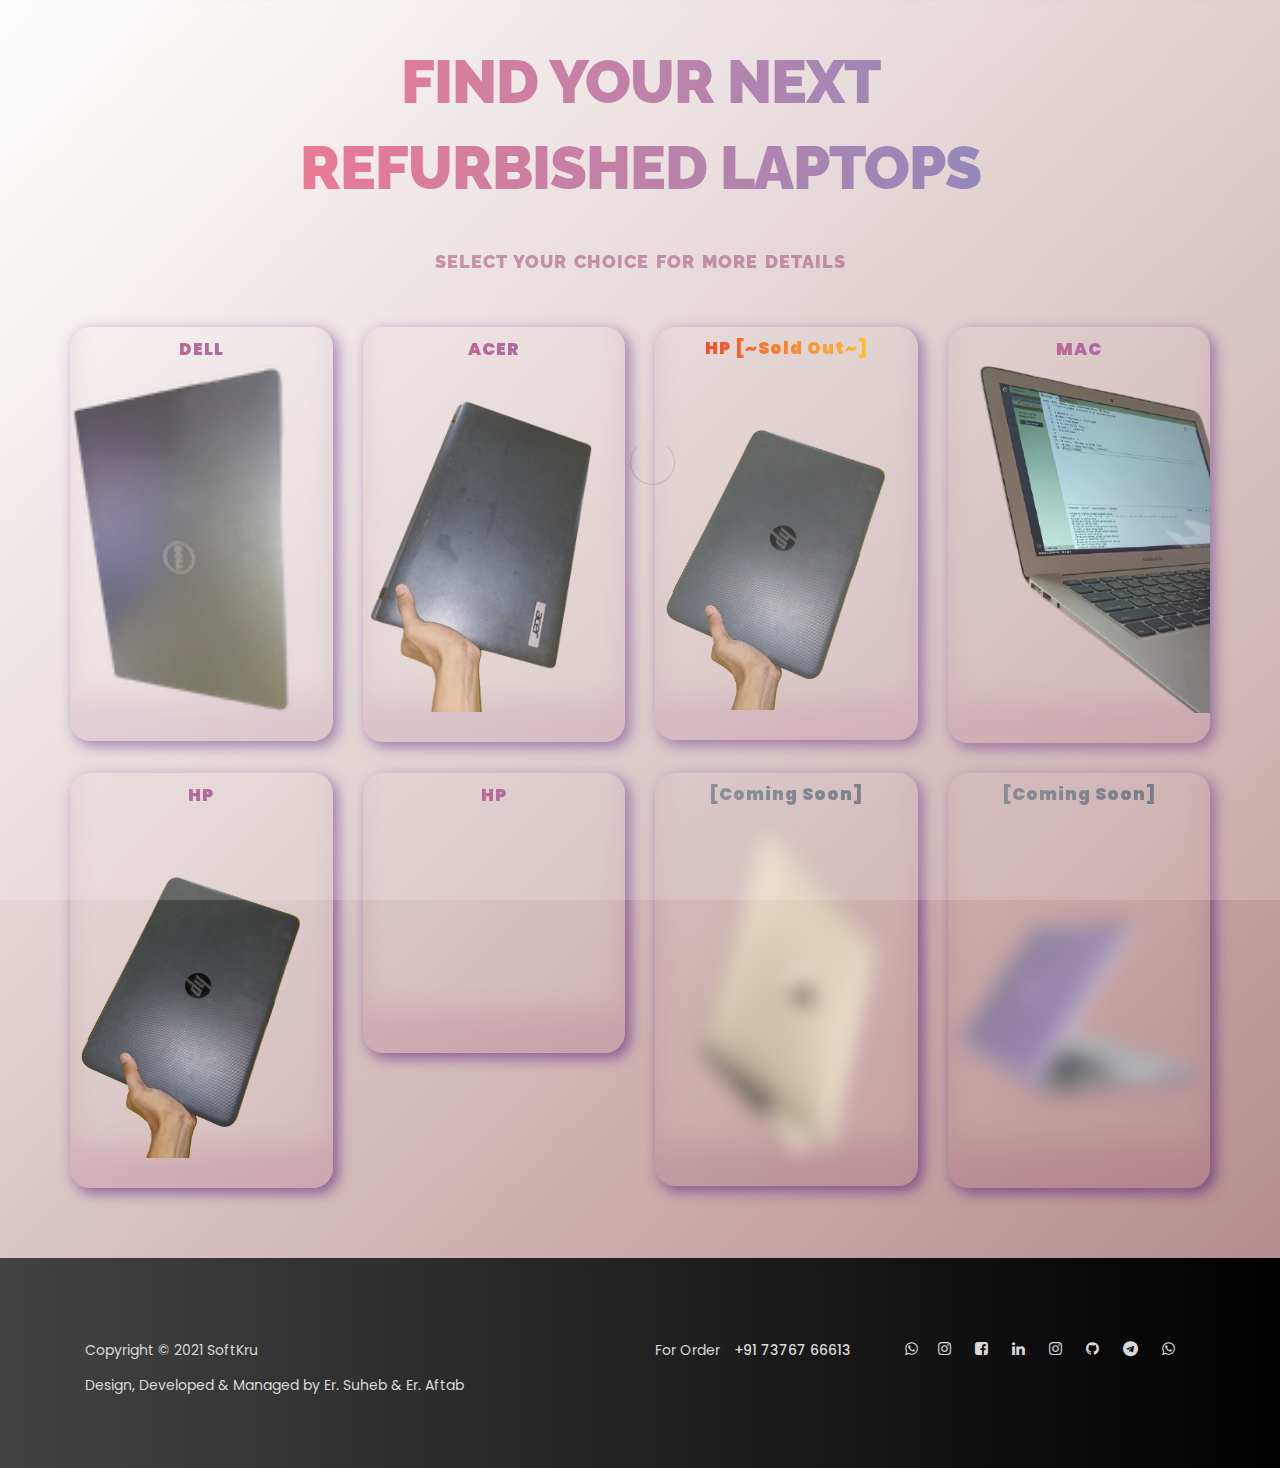
==== commit fb2289e3: "removed price tag" ====
--- a/product catalog.html
+++ b/product catalog.html
@@ -43,7 +43,7 @@
                     <div class="col-lg-3 col-sm-6 col-md-3">
                         <a href="product1.html">
                             <div class="box-img">
-                                <h4>DELL [₹35,000]</h4>
+                                <h4>DELL</h4>
                                 <img src="images/Laptops/haseeb/thumbnail.png" alt="" />
                             </div>
                         </a>
@@ -51,7 +51,7 @@
                     <div class="col-lg-3 col-sm-6 col-md-3">
                         <a href="product2.html">
                             <div class="box-img">
-                                <h4>ACER [₹16,500] </h4>
+                                <h4>ACER </h4>
                                 <img src="images/Laptops/acer (1).png" alt="" />
                             </div>
                         </a>
@@ -67,7 +67,7 @@
                     <div class="col-lg-3 col-sm-6 col-md-3">
                         <a href="product4.html">
                             <div class="box-img">
-                                <h4>MAC [₹38,000]</h4>
+                                <h4>MAC</h4>
                                 <img src="images/Laptops/mac/macthumbnail.png" alt="" />
                             </div>
                         </a>
@@ -76,7 +76,7 @@
                     <div class="col-lg-3 col-sm-6 col-md-3">
                         <a href="product5.html">
                             <div class="box-img">
-                                <h4>HP [₹16,500] </h4>
+                                <h4>HP </h4>
                                 <img src="images/Laptops/hp_flat .png" alt="" />
                             </div>
                         </a>
@@ -84,7 +84,7 @@
                     <div class="col-lg-3 col-sm-6 col-md-3">
                         <a href="product6.html">
                             <div class="box-img">
-                                <h4>HP [₹20,000] </h4>
+                                <h4>HP </h4>
                                 <img src="images/Laptops/min/hp_mine.png" alt="" />
                             </div>
                         </a>
--- a/css/productstyle.css
+++ b/css/productstyle.css
@@ -319,7 +319,7 @@
 
 .preview-thumbnail.nav-tabs li img {
 	max-width: 100%;
-	display: block;
+	display:block;
 }
 
 .preview-thumbnail.nav-tabs li a {
@@ -345,6 +345,7 @@
 
 .tab-content img {
 	width: 100%;
+	
 	-webkit-animation-name: opacity;
 	animation-name: opacity;
 	-webkit-animation-duration: .3s;
--- a/css/style.css
+++ b/css/style.css
@@ -40,6 +40,7 @@
     padding-top: 0px;
   }
   
+
 
   h2 {
     color: #352e2e;
@@ -101,7 +102,7 @@
   }
 
   a:hover, a:active, a:focus {
-    color: #b63f3f;
+    color: #0095a0;
     outline: none;
   }
 
@@ -113,6 +114,7 @@
     margin-top: 0;
     margin-bottom: 10px;
     line-height: 0;
+    color: white;
   }
 
   .section-title .line-bar {
@@ -121,10 +123,26 @@
     font-size: 5em;
     line-height: 0;
   }
-
   .section-btn {
     background: #ce3232;
     border: 0;
+    border-radius: 100px;
+    color: #ffffff;
+    cursor: pointer;
+    font-size: inherit;
+    font-weight:600;
+    padding: 10px 15px;
+    -webkit-transition: 0.5s;
+  
+    transition: 0.5s;
+  }
+
+.section-btn1{
+  font-weight: 500;
+}
+.section-btn2{
+  background:linear-gradient(to right, #4d69c4 ,    #793eb5);
+    border: 0px;
     border-radius: 100px;
     color: #ffffff;
     cursor: pointer;
@@ -133,16 +151,19 @@
     padding: 10px 15px;
     -webkit-transition: 0.5s;
     transition: 0.5s;
-  }
-
-  .section-btn:hover,
-  .section-btn:focus {
-    background: #5D5DAC;  /* fallback for old browsers */
-    background: -webkit-linear-gradient(to right, #EE3B60, #313164);  /* Chrome 10-25, Safari 5.1-6 */
-    background: linear-gradient(to right, #EE3B60, #5D5DAC); /* W3C, IE 10+/ Edge, Firefox 16+, Chrome 26+, Opera 12+, Safari 7+ */
+
+}
+.section-btn2:hover,
+  .section-btn2:focus {
+    transform: scale(0.95); /* W3C, IE 10+/ Edge, Firefox 16+, Chrome 26+, Opera 12+, Safari 7+ */
     border-color: transparent;
-    color: #393939;
-  }
+    color: white;
+    transition: 0.5s;
+    
+  }
+
+
+ 
 
   .overlay {
     background: #5D5DAC;  /* fallback for old browsers */
@@ -505,7 +526,7 @@
   -----------------------------------------*/
 
   #blog {
-    background: #c0c0d1;
+    background: #a4c7c7;
   }
 
   #blog-header,
@@ -545,18 +566,33 @@
     height: 350px;
   }
 
+
   .media.blog-thumb .media-left {
     width: 45%;
+  }
+  
+  .blog-thumb{
+    transition: ease all 0.7s;
+    border-radius: 13px;
   }
 
   .blog-thumb small {
     color: #ce3232;
     font-weight: 500;
     display: block;
+    
+    
   }
 
   .blog-thumb small .fa {
     margin-right: 5px;
+  }
+  .blog-thumb:hover{
+    transform: scale(1.05);
+    cursor: pointer;
+    transition: ease all 0.5s;
+    border-radius: 16px;
+    
   }
 
   .blog-thumb h4 {
@@ -579,16 +615,35 @@
   }
 
   .blog-info .section-btn {
-    background: #f0f0f0;
-    color: #393939;
-    margin-top: 10px;
+    background: #2d6bbd;
+    color: #e6e1e1; 
+    font-weight: 500;
+    
+	
+	
+  }
+
+  .blog-info .section-btn1 {
+   background: #CC3334;
+    color: #e6e1e1; 
+    font-weight: 500;
+    
+	
+    margin-top: 15px;
+    border-radius: 20px;
+  }
+  .blog-info .section-btn1:hover {
+    
+    transform: scale(0.9);
+    
+   
   }
 
   .blog-info .section-btn:hover {
-    background: #00F260;  /* fallback for old browsers */
-    background: -webkit-linear-gradient(to right, #ce3232, #ce3232);  /* Chrome 10-25, Safari 5.1-6 */
-    background: linear-gradient(to right, #ce3232, #ce3232); /* W3C, IE 10+/ Edge, Firefox 16+, Chrome 26+, Opera 12+, Safari 7+ */
-    color: #ffffff;
+    
+    transform: scale(0.9);
+    
+   
   }
 
   .blog-thumb ul {
@@ -655,10 +710,14 @@
     background: -webkit-linear-gradient(to right, #EE3B60, #5D5DAC);  /* Chrome 10-25, Safari 5.1-6 */
     background: linear-gradient(to right, #EE3B60, #5D5DAC); /* W3C, IE 10+/ Edge, Firefox 16+, Chrome 26+, Opera 12+, Safari 7+ */
   }
+#about .section-title h2{
+  color: #000000;
+}
 
   #contact .section-title h2 {
-    color: #ffffff;
-  }
+    color: #fff3f3;
+  }
+  
 
   .google-map {
     border-radius: 100%;
@@ -682,6 +741,7 @@
     font-size: 14px;
     font-weight: normal;
     margin-bottom: 15px;
+    
     padding-left: 8px;
   }
 
@@ -695,10 +755,12 @@
   }
 
   #contact input[type='submit'] {
-    background: #5D5DAC;
+    background: -webkit-linear-gradient(to right, #FAEE40, #FAEE40);  /* Chrome 10-25, Safari 5.1-6 */
+    background: linear-gradient(to right, #FAEE40, #FAEE40);
     border-radius: 100px;
-    color: #ffffff;
-    font-weight: 500;
+    color: #180606;
+    font-weight: 700;
+    
   }
 
 
@@ -912,14 +974,24 @@
     .custom-navbar .navbar-nav.navbar-nav-first {
       margin-left: inherit;
     }
-  }
+    p{
+      font-size: 13px;
+    }
+    .blog-info{
+      padding-top: 15px;
+    }
+    
+  }
+ 
 
   @media screen and (max-width: 991px) {
 
     h3 {
       font-size: 1.5em;
     }
-
+    
+  
+    
     p {
       font-size: 13px;
     }
@@ -942,12 +1014,14 @@
       margin-left: 1em;
     }
 
+   
     .blog-thumb {
       height: inherit;
     }
 
     .blog-info {
       padding: 45px 25px;
+      
     }
 
     .media.blog-thumb .media-left {
@@ -955,6 +1029,7 @@
       width: 100%;
       padding-right: 0;
       overflow: hidden;
+      
     }
 
     .media.blog-thumb .media-left {
@@ -978,6 +1053,7 @@
     #blog-header {
       height: 100vh;
     }
+   
 
     .media.blog-thumb .media-left {
       height: 550px;
@@ -986,6 +1062,7 @@
     .media.blog-thumb .media-left img {
       position: relative;
       bottom: 10em;
+      
     }
   }
 
@@ -998,7 +1075,7 @@
       box-shadow: 0 1px 30px rgba(0, 0, 0, 0.1);
       padding: 10px 0;
     }
-
+   
     .custom-navbar .nav li a {
       line-height: normal;
       padding: 5px;
@@ -1060,14 +1137,15 @@
 
   @media screen and (max-width: 639px) {
 
+
     h1 {
-      font-size: 2em;
-    }
-
+      font-size: 1.5em;
+      
+    }
     .media.blog-thumb .media-left {
       height: 320px;
     }
-
+    
     .media.blog-thumb .media-left img {
       position: relative;
       bottom: 6em;
